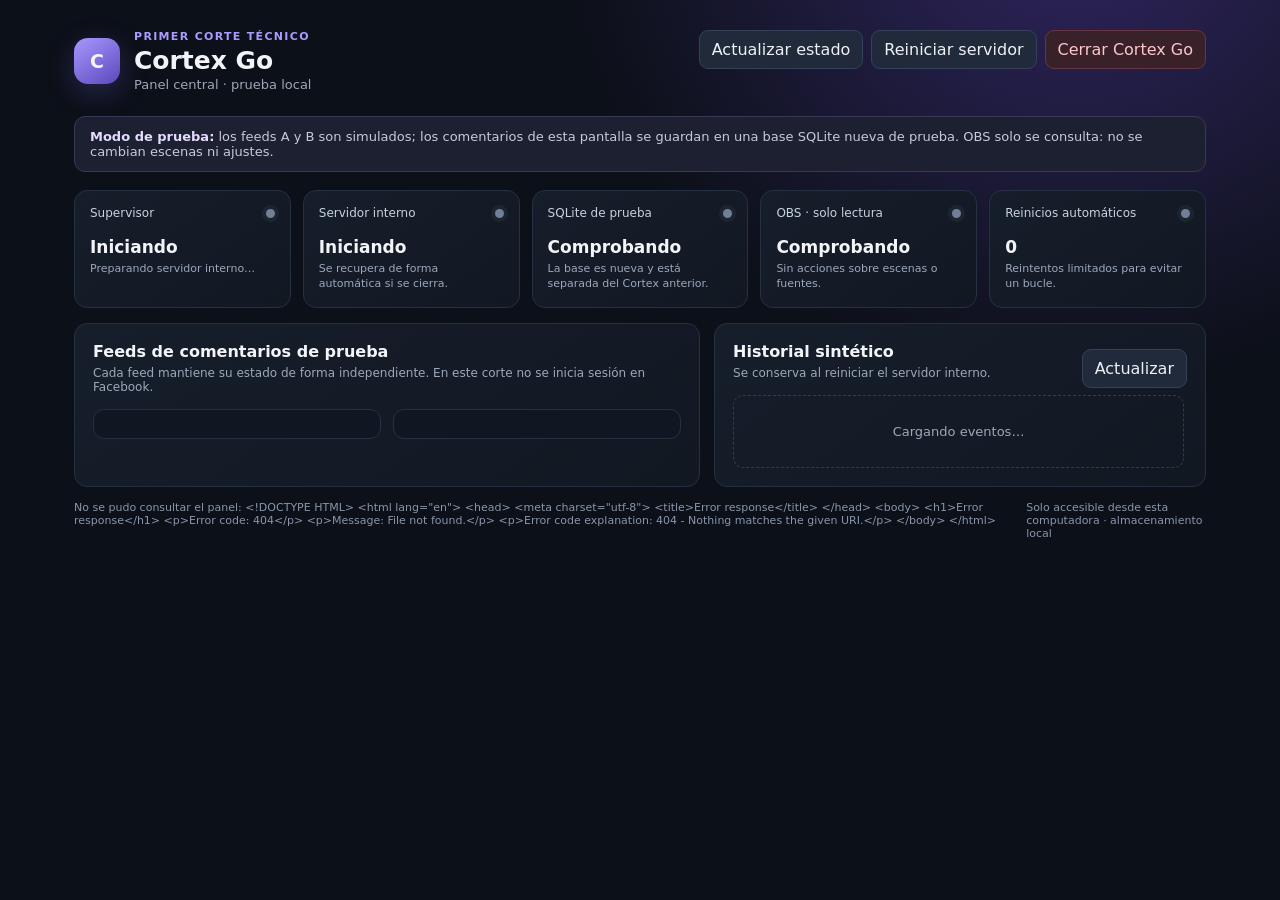
==== cmd/cortex-go/web/index.html @ 0f47428f "Initial public Cortex Go slice" ====
<!doctype html>
<html lang="es">
<head>
  <meta charset="utf-8">
  <meta name="viewport" content="width=device-width, initial-scale=1">
  <meta name="color-scheme" content="dark">
  <title>Cortex Go · Control central</title>
  <style>
    :root{font-family:Inter,"Segoe UI",system-ui,sans-serif;color:#f2f4f8;background:#0c1018;font-synthesis:none;font-weight:400;--muted:#9ca8ba;--line:#263043;--panel:#141b27;--accent:#8f7cff;--green:#57d4a0;--yellow:#ffc766;--red:#ff7584}
    *{box-sizing:border-box}body{margin:0;min-height:100vh;background:radial-gradient(ellipse at 84% -10%,#302560 0,transparent 34%),#0c1018}
    button,input{font:inherit}button{cursor:pointer;color:#eef0f6;background:#202a3b;border:1px solid #344159;border-radius:9px;padding:9px 12px;transition:.15s}button:hover{background:#2b3850;border-color:#68779a}button:disabled{opacity:.45;cursor:wait}
    .shell{max-width:1180px;margin:auto;padding:30px 24px 50px}.top{display:flex;justify-content:space-between;gap:20px;align-items:flex-start;margin-bottom:24px}.brand{display:flex;gap:14px;align-items:center}.logo{width:46px;height:46px;border-radius:14px;display:grid;place-items:center;background:linear-gradient(145deg,#a997ff,#5b49bd);font-weight:800;font-size:19px;box-shadow:0 8px 28px #7b66ed44}.eyebrow{color:#a99bff;text-transform:uppercase;letter-spacing:.12em;font-size:11px;font-weight:700}.top h1{font-size:25px;margin:3px 0 2px}.subtitle{color:var(--muted);font-size:13px}.top-actions{display:flex;gap:8px;flex-wrap:wrap}.danger{color:#ffc5cc;background:#39212a;border-color:#673642}
    .notice{padding:12px 15px;background:#1c2030;border:1px solid #383857;border-radius:11px;color:#c8c9de;font-size:13px;margin-bottom:18px}.notice strong{color:#e5dbff}.grid{display:grid;grid-template-columns:repeat(5,minmax(0,1fr));gap:12px}.card,.panel{background:linear-gradient(145deg,#161e2b,#121822);border:1px solid var(--line);border-radius:13px}.card{padding:15px;min-height:114px}.card-head{display:flex;align-items:center;justify-content:space-between;gap:10px;color:#c9d1df;font-size:12px}.dot{width:9px;height:9px;border-radius:50%;background:#718097;box-shadow:0 0 0 4px #7180971a}.dot.ok{background:var(--green);box-shadow:0 0 0 4px #57d4a01b}.dot.warn{background:var(--yellow);box-shadow:0 0 0 4px #ffc7661c}.dot.bad{background:var(--red);box-shadow:0 0 0 4px #ff75841b}.card-value{font-size:17px;font-weight:650;margin-top:17px}.card-detail{font-size:11px;color:var(--muted);margin-top:4px;line-height:1.4}
    .columns{display:grid;grid-template-columns:1.12fr .88fr;gap:14px;margin-top:15px}.panel{padding:18px}.panel-title{margin:0;font-size:16px}.panel-sub{color:var(--muted);font-size:12px;margin:5px 0 15px}.feed-grid{display:grid;grid-template-columns:1fr 1fr;gap:12px}.feed{padding:14px;border:1px solid var(--line);border-radius:11px;background:#101722}.feed-top{display:flex;align-items:center;justify-content:space-between}.feed-name{font-weight:650;font-size:14px}.state{font-size:11px;color:var(--muted);display:flex;gap:8px;align-items:center}.feed-count{font-size:11px;color:var(--muted);margin:9px 0 12px}.form{display:grid;gap:7px}.form input{background:#0b1119;color:#f2f4f8;border:1px solid #2b3548;border-radius:8px;padding:9px 10px;outline:none}.form input:focus{border-color:#8f7cff}.form button{background:#5143aa;border-color:#7667db}.feed-actions{display:flex;gap:7px;margin-top:9px}.feed-actions button{flex:1;font-size:11px;padding:8px 6px}
    .history-head{display:flex;justify-content:space-between;align-items:center;gap:8px}.history{display:grid;gap:8px;max-height:435px;overflow:auto;padding-right:3px}.event{background:#101722;border:1px solid var(--line);border-radius:9px;padding:11px 12px;display:grid;grid-template-columns:1fr auto;gap:5px 10px}.event.highlighted{border-color:#d8bd62;background:#211f19}.event-meta{font-size:11px;color:var(--muted)}.event-message{font-size:13px;line-height:1.4;overflow-wrap:anywhere}.event button{font-size:11px;padding:6px 9px;align-self:center}.empty{color:var(--muted);font-size:13px;padding:28px 10px;text-align:center;border:1px dashed #303c51;border-radius:10px}.footer{margin-top:14px;color:#8996aa;font-size:11px;display:flex;justify-content:space-between;gap:12px}.toast{position:fixed;bottom:22px;right:22px;background:#232d40;border:1px solid #465675;border-radius:10px;padding:11px 14px;font-size:13px;box-shadow:0 8px 32px #0008;display:none;max-width:360px}.toast.show{display:block}
    @media(max-width:900px){.grid{grid-template-columns:repeat(3,1fr)}.columns{grid-template-columns:1fr}}@media(max-width:600px){.shell{padding:20px 14px 36px}.top{display:block}.top-actions{margin-top:14px}.grid{grid-template-columns:1fr 1fr}.feed-grid{grid-template-columns:1fr}.footer{display:block}.footer span{display:block;margin-top:5px}}
  </style>
</head>
<body>
<main class="shell">
  <header class="top">
    <div class="brand"><div class="logo">C</div><div><div class="eyebrow">Primer corte técnico</div><h1>Cortex Go</h1><div class="subtitle">Panel central · prueba local</div></div></div>
    <div class="top-actions"><button id="refresh">Actualizar estado</button><button id="restart">Reiniciar servidor</button><button id="shutdown" class="danger">Cerrar Cortex Go</button></div>
  </header>
  <div class="notice"><strong>Modo de prueba:</strong> los feeds A y B son simulados; los comentarios de esta pantalla se guardan en una base SQLite nueva de prueba. OBS solo se consulta: no se cambian escenas ni ajustes.</div>
  <section class="grid" aria-label="Estado de componentes">
    <article class="card"><div class="card-head"><span>Supervisor</span><i id="dot-supervisor" class="dot"></i></div><div id="supervisor" class="card-value">Iniciando</div><div id="supervisor-detail" class="card-detail">Preparando servidor interno…</div></article>
    <article class="card"><div class="card-head"><span>Servidor interno</span><i id="dot-backend" class="dot"></i></div><div id="backend" class="card-value">Iniciando</div><div id="backend-detail" class="card-detail">Se recupera de forma automática si se cierra.</div></article>
    <article class="card"><div class="card-head"><span>SQLite de prueba</span><i id="dot-storage" class="dot"></i></div><div id="storage" class="card-value">Comprobando</div><div id="storage-detail" class="card-detail">La base es nueva y está separada del Cortex anterior.</div></article>
    <article class="card"><div class="card-head"><span>OBS · solo lectura</span><i id="dot-obs" class="dot"></i></div><div id="obs" class="card-value">Comprobando</div><div id="obs-detail" class="card-detail">Sin acciones sobre escenas o fuentes.</div></article>
    <article class="card"><div class="card-head"><span>Reinicios automáticos</span><i id="dot-restarts" class="dot"></i></div><div id="restarts" class="card-value">0</div><div id="restart-detail" class="card-detail">Reintentos limitados para evitar un bucle.</div></article>
  </section>
  <section class="columns">
    <article class="panel">
      <h2 class="panel-title">Feeds de comentarios de prueba</h2><p class="panel-sub">Cada feed mantiene su estado de forma independiente. En este corte no se inicia sesión en Facebook.</p>
      <div class="feed-grid"><div id="feed-a" class="feed"></div><div id="feed-b" class="feed"></div></div>
    </article>
    <article class="panel">
      <div class="history-head"><div><h2 class="panel-title">Historial sintético</h2><p class="panel-sub">Se conserva al reiniciar el servidor interno.</p></div><button id="refresh-events">Actualizar</button></div>
      <div id="history" class="history"><div class="empty">Cargando eventos…</div></div>
    </article>
  </section>
  <footer class="footer"><span id="last-update">Estado aún no consultado</span><span>Solo accesible desde esta computadora · almacenamiento local</span></footer>
</main>
<div id="toast" class="toast" role="status" aria-live="polite"></div>
<script>
const $ = id => document.getElementById(id);
let currentStatus = null;
const highlighted = new Set();
function toast(message){const box=$('toast');box.textContent=message;box.classList.add('show');setTimeout(()=>box.classList.remove('show'),3000)}
async function request(path, method='GET', body){const response=await fetch(path,{method,headers:body?{'Content-Type':'application/json'}:{},body:body?JSON.stringify(body):undefined});if(!response.ok){let message='La acción no se pudo completar';try{message=await response.text()}catch{}throw new Error(message)}return response.status===204?null:response.json()}
function setCard(name,value,detail,state){$(name).textContent=value;$(name+'-detail').textContent=detail||'';const dot=$('dot-'+name);dot.className='dot '+(state==='ok'?'ok':state==='warn'?'warn':state==='bad'?'bad':'')}
function paintFeed(feed){const container=$('feed-'+feed.id);container.replaceChildren();const top=document.createElement('div');top.className='feed-top';const name=document.createElement('div');name.className='feed-name';name.textContent=feed.name;const state=document.createElement('div');state.className='state';const dot=document.createElement('i');dot.className='dot '+(feed.connected?'ok':'bad');const label=document.createElement('span');label.textContent=feed.connected?'Conectado · simulado':'Desconectado';state.append(dot,label);top.append(name,state);container.append(top);const count=document.createElement('div');count.className='feed-count';count.textContent=`${feed.eventCount||0} comentarios de prueba guardados`;container.append(count);
 const form=document.createElement('form');form.className='form';const author=document.createElement('input');author.placeholder='Nombre de prueba';author.value=feed.id==='a'?'Cuenta A':'Cuenta B';author.maxLength=80;author.required=true;const message=document.createElement('input');message.placeholder='Escribí un comentario sintético';message.maxLength=250;message.required=true;const send=document.createElement('button');send.type='submit';send.textContent='Guardar comentario de prueba';send.disabled=!feed.connected;form.append(author,message,send);form.addEventListener('submit',async e=>{e.preventDefault();try{await request('/api/simulate/comment','POST',{feedId:feed.id,author:author.value,message:message.value});message.value='';toast('Comentario sintético guardado en SQLite');await refreshAll()}catch(error){toast(error.message)}});container.append(form);
 const actions=document.createElement('div');actions.className='feed-actions';const toggle=document.createElement('button');toggle.textContent=feed.connected?'Simular desconexión':'Reconectar feed';toggle.addEventListener('click',async()=>{try{await request(`/api/feeds/${feed.id}/${feed.connected?'disconnect':'reconnect'}`,'POST');toast(feed.connected?'Feed de prueba desconectado':'Feed de prueba reconectado');await refreshAll()}catch(error){toast(error.message)}});actions.append(toggle);container.append(actions)}
async function refreshStatus(){const status=await request('/api/status');currentStatus=status;const sup=status.supervisor||{};setCard('supervisor',sup.state==='running'?'Activo':(sup.state||'Iniciando'),sup.lastExitReason||'Supervisa el proceso del servidor interno.',sup.state==='running'?'ok':sup.state==='needs_attention'?'bad':'warn');const backend=(status.backend||{}).state||'unavailable';setCard('backend',backend==='running'?'En ejecución':backend==='restarting'?'Reiniciando':backend==='needs_attention'?'Requiere atención':'No disponible',backend==='running'?'El panel sigue disponible aunque se reinicie.':'El supervisor está intentando recuperarlo.',backend==='running'?'ok':backend==='needs_attention'?'bad':'warn');const storage=status.storage||{};setCard('storage',storage.state==='connected'?'Conectada':'No disponible',`${storage.eventCount||0} eventos sintéticos${storage.lastSaved?' · último guardado '+new Date(storage.lastSaved).toLocaleTimeString():''}`,storage.state==='connected'?'ok':'bad');const obs=status.obs||{};setCard('obs',obs.label||'Comprobando',obs.detail||'Conexión de lectura al WebSocket de OBS.',obs.state==='connected'?'ok':obs.state==='checking'?'warn':obs.state==='authentication_required'||obs.state==='authentication_failed'?'warn':'');const retries=sup.restartCount||0;$('restarts').textContent=String(retries);$('restart-detail').textContent=sup.automaticRetries?`${sup.automaticRetries} intento(s) consecutivo(s)`:'Reintentos limitados; botón manual disponible.';$('dot-restarts').className='dot '+(retries?'warn':'ok');(status.feeds||[]).forEach(paintFeed);$('last-update').textContent='Última actualización: '+new Date().toLocaleTimeString()}
async function refreshEvents(){const result=await request('/api/events');const history=$('history');history.replaceChildren();if(!result.events||!result.events.length){const empty=document.createElement('div');empty.className='empty';empty.textContent='Todavía no hay comentarios sintéticos guardados.';history.append(empty);return}for(const event of result.events.slice().reverse()){const row=document.createElement('div');row.className='event'+(highlighted.has(event.id)?' highlighted':'');const meta=document.createElement('div');meta.className='event-meta';meta.textContent=`Feed ${event.feedId.toUpperCase()} · ${event.author} · ${new Date(event.createdAt).toLocaleTimeString()}`;const button=document.createElement('button');button.textContent=highlighted.has(event.id)?'Destacado':'Destacar';button.addEventListener('click',()=>{highlighted.has(event.id)?highlighted.delete(event.id):highlighted.add(event.id);row.classList.toggle('highlighted',highlighted.has(event.id));button.textContent=highlighted.has(event.id)?'Destacado':'Destacar'});const text=document.createElement('div');text.className='event-message';text.textContent=event.message;row.append(meta,button,text);history.append(row)}}
async function refreshAll(){try{await refreshStatus();await refreshEvents()}catch(error){$('last-update').textContent='No se pudo consultar el panel: '+error.message}}
$('refresh').addEventListener('click',refreshAll);$('refresh-events').addEventListener('click',()=>refreshEvents().catch(error=>toast(error.message)));$('restart').addEventListener('click',async()=>{try{await request('/api/worker/restart','POST');toast('Reinicio del servidor solicitado')}catch(error){toast(error.message)}});$('shutdown').addEventListener('click',async()=>{if(!confirm('¿Cerrar Cortex Go y guardar la base de prueba?'))return;try{await request('/api/shutdown','POST');document.body.innerHTML='<main class="shell"><h1>Cortex Go se está cerrando</h1><p class="subtitle">La base SQLite cerró de forma ordenada. Podés cerrar esta pestaña.</p></main>'}catch(error){toast(error.message)}});
refreshAll();setInterval(()=>refreshStatus().catch(()=>{}),2000);setInterval(()=>refreshEvents().catch(()=>{}),4000);
</script>
</body>
</html>
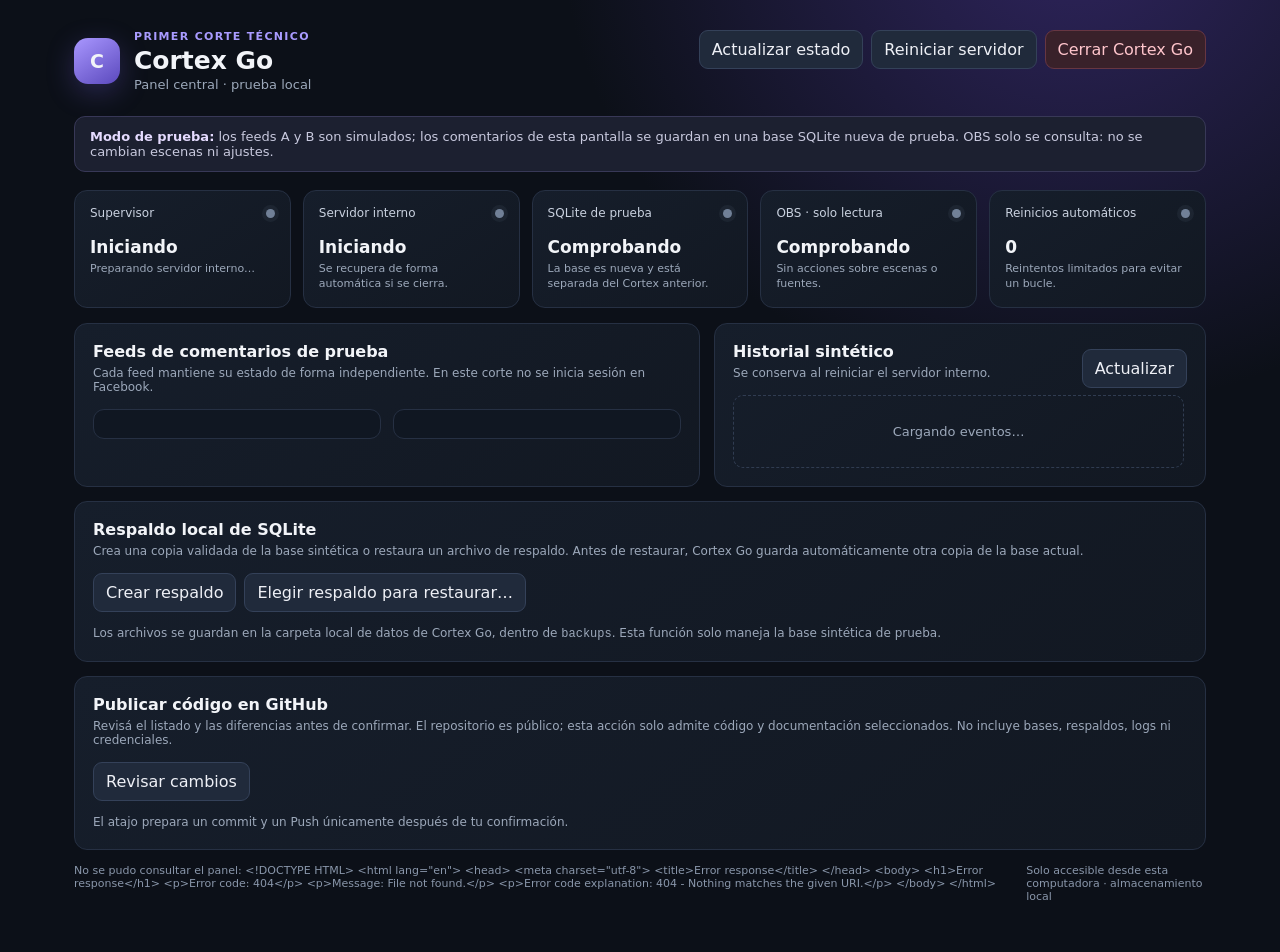
==== commit bce584dd: "nuevos-cambios" ====
--- a/cmd/cortex-go/web/index.html
+++ b/cmd/cortex-go/web/index.html
@@ -13,6 +13,8 @@
     .notice{padding:12px 15px;background:#1c2030;border:1px solid #383857;border-radius:11px;color:#c8c9de;font-size:13px;margin-bottom:18px}.notice strong{color:#e5dbff}.grid{display:grid;grid-template-columns:repeat(5,minmax(0,1fr));gap:12px}.card,.panel{background:linear-gradient(145deg,#161e2b,#121822);border:1px solid var(--line);border-radius:13px}.card{padding:15px;min-height:114px}.card-head{display:flex;align-items:center;justify-content:space-between;gap:10px;color:#c9d1df;font-size:12px}.dot{width:9px;height:9px;border-radius:50%;background:#718097;box-shadow:0 0 0 4px #7180971a}.dot.ok{background:var(--green);box-shadow:0 0 0 4px #57d4a01b}.dot.warn{background:var(--yellow);box-shadow:0 0 0 4px #ffc7661c}.dot.bad{background:var(--red);box-shadow:0 0 0 4px #ff75841b}.card-value{font-size:17px;font-weight:650;margin-top:17px}.card-detail{font-size:11px;color:var(--muted);margin-top:4px;line-height:1.4}
     .columns{display:grid;grid-template-columns:1.12fr .88fr;gap:14px;margin-top:15px}.panel{padding:18px}.panel-title{margin:0;font-size:16px}.panel-sub{color:var(--muted);font-size:12px;margin:5px 0 15px}.feed-grid{display:grid;grid-template-columns:1fr 1fr;gap:12px}.feed{padding:14px;border:1px solid var(--line);border-radius:11px;background:#101722}.feed-top{display:flex;align-items:center;justify-content:space-between}.feed-name{font-weight:650;font-size:14px}.state{font-size:11px;color:var(--muted);display:flex;gap:8px;align-items:center}.feed-count{font-size:11px;color:var(--muted);margin:9px 0 12px}.form{display:grid;gap:7px}.form input{background:#0b1119;color:#f2f4f8;border:1px solid #2b3548;border-radius:8px;padding:9px 10px;outline:none}.form input:focus{border-color:#8f7cff}.form button{background:#5143aa;border-color:#7667db}.feed-actions{display:flex;gap:7px;margin-top:9px}.feed-actions button{flex:1;font-size:11px;padding:8px 6px}
     .history-head{display:flex;justify-content:space-between;align-items:center;gap:8px}.history{display:grid;gap:8px;max-height:435px;overflow:auto;padding-right:3px}.event{background:#101722;border:1px solid var(--line);border-radius:9px;padding:11px 12px;display:grid;grid-template-columns:1fr auto;gap:5px 10px}.event.highlighted{border-color:#d8bd62;background:#211f19}.event-meta{font-size:11px;color:var(--muted)}.event-message{font-size:13px;line-height:1.4;overflow-wrap:anywhere}.event button{font-size:11px;padding:6px 9px;align-self:center}.empty{color:var(--muted);font-size:13px;padding:28px 10px;text-align:center;border:1px dashed #303c51;border-radius:10px}.footer{margin-top:14px;color:#8996aa;font-size:11px;display:flex;justify-content:space-between;gap:12px}.toast{position:fixed;bottom:22px;right:22px;background:#232d40;border:1px solid #465675;border-radius:10px;padding:11px 14px;font-size:13px;box-shadow:0 8px 32px #0008;display:none;max-width:360px}.toast.show{display:block}
+    .backup-panel{margin-top:14px}.backup-actions{display:flex;gap:8px;flex-wrap:wrap}.backup-status{font-size:12px;color:var(--muted);line-height:1.5;margin:12px 0 0;overflow-wrap:anywhere}
+    .git-review{margin-top:13px;border-top:1px solid var(--line);padding-top:13px}.git-files{display:grid;gap:8px;margin:12px 0}.git-file{border:1px solid var(--line);border-radius:9px;background:#101722;padding:10px 12px}.git-file summary{cursor:pointer;font-size:12px;color:#d7def0;overflow-wrap:anywhere}.git-file pre{max-height:300px;overflow:auto;white-space:pre-wrap;overflow-wrap:anywhere;background:#090e15;border-radius:7px;padding:10px;font:11px/1.45 Consolas,monospace;color:#c9d1df}.git-message{display:grid;gap:6px;max-width:600px;margin:12px 0;color:#c9d1df;font-size:12px}.git-message input{background:#0b1119;color:#f2f4f8;border:1px solid #2b3548;border-radius:8px;padding:9px 10px}.git-consent{display:flex;align-items:flex-start;gap:8px;color:#ffc766;font-size:12px;margin:12px 0}.git-consent input{margin-top:2px}
     @media(max-width:900px){.grid{grid-template-columns:repeat(3,1fr)}.columns{grid-template-columns:1fr}}@media(max-width:600px){.shell{padding:20px 14px 36px}.top{display:block}.top-actions{margin-top:14px}.grid{grid-template-columns:1fr 1fr}.feed-grid{grid-template-columns:1fr}.footer{display:block}.footer span{display:block;margin-top:5px}}
   </style>
 </head>
@@ -40,15 +42,36 @@
       <div id="history" class="history"><div class="empty">Cargando eventos…</div></div>
     </article>
   </section>
+  <section class="panel backup-panel" aria-label="Respaldo de la base de prueba">
+    <h2 class="panel-title">Respaldo local de SQLite</h2>
+    <p class="panel-sub">Crea una copia validada de la base sintética o restaura un archivo de respaldo. Antes de restaurar, Cortex Go guarda automáticamente otra copia de la base actual.</p>
+    <div class="backup-actions"><button id="create-backup">Crear respaldo</button><button id="choose-restore">Elegir respaldo para restaurar…</button><input id="restore-file" type="file" accept=".sqlite,.db,application/vnd.sqlite3" hidden></div>
+    <p id="backup-status" class="backup-status" role="status">Los archivos se guardan en la carpeta local de datos de Cortex Go, dentro de <code>backups</code>. Esta función solo maneja la base sintética de prueba.</p>
+  </section>
+  <section class="panel backup-panel" aria-label="Sincronización de código con GitHub">
+    <h2 class="panel-title">Publicar código en GitHub</h2>
+    <p class="panel-sub">Revisá el listado y las diferencias antes de confirmar. El repositorio es público; esta acción solo admite código y documentación seleccionados. No incluye bases, respaldos, logs ni credenciales.</p>
+    <div class="backup-actions"><button id="review-git">Revisar cambios</button></div>
+    <p id="git-status" class="backup-status" role="status">El atajo prepara un commit y un Push únicamente después de tu confirmación.</p>
+    <div id="git-review" class="git-review" hidden>
+      <div id="git-summary" class="backup-status"></div>
+      <div id="git-files" class="git-files"></div>
+      <label class="git-message" for="git-message">Mensaje del commit<input id="git-message" maxlength="120" placeholder="Ejemplo: agregar respaldo local"></label>
+      <label class="git-consent"><input id="git-confirm" type="checkbox"> Confirmo que revisé estos archivos y acepto publicarlos en GitHub.</label>
+      <button id="publish-git" disabled>Crear commit y subir cambios</button>
+    </div>
+  </section>
   <footer class="footer"><span id="last-update">Estado aún no consultado</span><span>Solo accesible desde esta computadora · almacenamiento local</span></footer>
 </main>
 <div id="toast" class="toast" role="status" aria-live="polite"></div>
 <script>
 const $ = id => document.getElementById(id);
 let currentStatus = null;
+let currentGitPreview = null;
 const highlighted = new Set();
 function toast(message){const box=$('toast');box.textContent=message;box.classList.add('show');setTimeout(()=>box.classList.remove('show'),3000)}
 async function request(path, method='GET', body){const response=await fetch(path,{method,headers:body?{'Content-Type':'application/json'}:{},body:body?JSON.stringify(body):undefined});if(!response.ok){let message='La acción no se pudo completar';try{message=await response.text()}catch{}throw new Error(message)}return response.status===204?null:response.json()}
+async function uploadBackup(file){const form=new FormData();form.append('backup',file,file.name);const response=await fetch('/api/restore',{method:'POST',body:form});if(!response.ok){let message='No se pudo restaurar el respaldo';try{message=await response.text()}catch{}throw new Error(message)}return response.json()}
 function setCard(name,value,detail,state){$(name).textContent=value;$(name+'-detail').textContent=detail||'';const dot=$('dot-'+name);dot.className='dot '+(state==='ok'?'ok':state==='warn'?'warn':state==='bad'?'bad':'')}
 function paintFeed(feed){const container=$('feed-'+feed.id);container.replaceChildren();const top=document.createElement('div');top.className='feed-top';const name=document.createElement('div');name.className='feed-name';name.textContent=feed.name;const state=document.createElement('div');state.className='state';const dot=document.createElement('i');dot.className='dot '+(feed.connected?'ok':'bad');const label=document.createElement('span');label.textContent=feed.connected?'Conectado · simulado':'Desconectado';state.append(dot,label);top.append(name,state);container.append(top);const count=document.createElement('div');count.className='feed-count';count.textContent=`${feed.eventCount||0} comentarios de prueba guardados`;container.append(count);
  const form=document.createElement('form');form.className='form';const author=document.createElement('input');author.placeholder='Nombre de prueba';author.value=feed.id==='a'?'Cuenta A':'Cuenta B';author.maxLength=80;author.required=true;const message=document.createElement('input');message.placeholder='Escribí un comentario sintético';message.maxLength=250;message.required=true;const send=document.createElement('button');send.type='submit';send.textContent='Guardar comentario de prueba';send.disabled=!feed.connected;form.append(author,message,send);form.addEventListener('submit',async e=>{e.preventDefault();try{await request('/api/simulate/comment','POST',{feedId:feed.id,author:author.value,message:message.value});message.value='';toast('Comentario sintético guardado en SQLite');await refreshAll()}catch(error){toast(error.message)}});container.append(form);
@@ -57,6 +80,15 @@
 async function refreshEvents(){const result=await request('/api/events');const history=$('history');history.replaceChildren();if(!result.events||!result.events.length){const empty=document.createElement('div');empty.className='empty';empty.textContent='Todavía no hay comentarios sintéticos guardados.';history.append(empty);return}for(const event of result.events.slice().reverse()){const row=document.createElement('div');row.className='event'+(highlighted.has(event.id)?' highlighted':'');const meta=document.createElement('div');meta.className='event-meta';meta.textContent=`Feed ${event.feedId.toUpperCase()} · ${event.author} · ${new Date(event.createdAt).toLocaleTimeString()}`;const button=document.createElement('button');button.textContent=highlighted.has(event.id)?'Destacado':'Destacar';button.addEventListener('click',()=>{highlighted.has(event.id)?highlighted.delete(event.id):highlighted.add(event.id);row.classList.toggle('highlighted',highlighted.has(event.id));button.textContent=highlighted.has(event.id)?'Destacado':'Destacar'});const text=document.createElement('div');text.className='event-message';text.textContent=event.message;row.append(meta,button,text);history.append(row)}}
 async function refreshAll(){try{await refreshStatus();await refreshEvents()}catch(error){$('last-update').textContent='No se pudo consultar el panel: '+error.message}}
 $('refresh').addEventListener('click',refreshAll);$('refresh-events').addEventListener('click',()=>refreshEvents().catch(error=>toast(error.message)));$('restart').addEventListener('click',async()=>{try{await request('/api/worker/restart','POST');toast('Reinicio del servidor solicitado')}catch(error){toast(error.message)}});$('shutdown').addEventListener('click',async()=>{if(!confirm('¿Cerrar Cortex Go y guardar la base de prueba?'))return;try{await request('/api/shutdown','POST');document.body.innerHTML='<main class="shell"><h1>Cortex Go se está cerrando</h1><p class="subtitle">La base SQLite cerró de forma ordenada. Podés cerrar esta pestaña.</p></main>'}catch(error){toast(error.message)}});
+$('create-backup').addEventListener('click',async event=>{const button=event.currentTarget;button.disabled=true;try{const result=await request('/api/backup','POST');$('backup-status').textContent=`Respaldo creado y validado: ${result.location}`;toast('Respaldo local creado')}catch(error){$('backup-status').textContent=error.message;toast(error.message)}finally{button.disabled=false}});
+$('choose-restore').addEventListener('click',()=>$('restore-file').click());
+$('restore-file').addEventListener('change',async event=>{const input=event.currentTarget;const file=input.files&&input.files[0];if(!file)return;const currentCount=currentStatus&&currentStatus.storage?currentStatus.storage.eventCount:'desconocida';if(!confirm(`Restaurar “${file.name}” reemplazará los ${currentCount} comentarios sintéticos actuales. Cortex Go guardará primero una copia de la base actual. ¿Continuar?`)){input.value='';return}const button=$('choose-restore');button.disabled=true;try{const result=await uploadBackup(file);$('backup-status').textContent=`Restaurado desde ${result.restoredFile}. Copia previa conservada en backups\\${result.beforeRestoreFile}.`;toast('Respaldo restaurado');await refreshAll()}catch(error){$('backup-status').textContent=error.message;toast(error.message)}finally{button.disabled=false;input.value=''}});
+function updateGitPublishButton(){ $('publish-git').disabled=!currentGitPreview||!currentGitPreview.canPublish||!$('git-confirm').checked||!$('git-message').value.trim() }
+async function reviewGitChanges(){const button=$('review-git');button.disabled=true;$('git-status').textContent='Revisando archivos locales…';$('git-review').hidden=true;try{const preview=await request('/api/git/preview');currentGitPreview=preview;$('git-review').hidden=false;$('git-summary').textContent=`Repositorio público: ${preview.repository} · rama ${preview.branch} · ${preview.message}`;const list=$('git-files');list.replaceChildren();for(const change of preview.changes){const details=document.createElement('details');details.className='git-file';const summary=document.createElement('summary');summary.textContent=`${change.status} · ${change.path}${change.canPublish?'':' · BLOQUEADO'}`;details.append(summary);if(change.review){const note=document.createElement('p');note.className='backup-status';note.textContent=change.review;details.append(note)}if(change.previewDiff){const diff=document.createElement('pre');diff.textContent=change.previewDiff;details.append(diff)}list.append(details)}$('git-status').textContent=preview.canPublish?'Revisá cada archivo y su diferencia antes de confirmar.':preview.message;$('git-confirm').checked=false;$('git-message').value='';updateGitPublishButton()}catch(error){currentGitPreview=null;$('git-review').hidden=true;$('git-status').textContent=error.message;toast(error.message)}finally{button.disabled=false}}
+$('review-git').addEventListener('click',reviewGitChanges);
+$('git-confirm').addEventListener('change',updateGitPublishButton);
+$('git-message').addEventListener('input',updateGitPublishButton);
+$('publish-git').addEventListener('click',async event=>{if(!currentGitPreview||!currentGitPreview.canPublish)return;const files=currentGitPreview.changes.filter(change=>change.canPublish).map(change=>change.path);if(!confirm(`Esto creará un commit y publicará ${files.length} archivo(s) en el repositorio público ${currentGitPreview.repository}. ¿Continuar?`))return;const button=event.currentTarget;button.disabled=true;$('git-status').textContent='Creando commit y enviándolo a GitHub…';try{const result=await request('/api/git/publish','POST',{message:$('git-message').value,snapshot:currentGitPreview.snapshot,files,confirmPublic:$('git-confirm').checked});$('git-status').textContent=`${result.message} Commit ${result.commit}.`;$('git-message').value='';$('git-confirm').checked=false;toast('Cambios publicados en GitHub');await reviewGitChanges()}catch(error){$('git-status').textContent=error.message;toast(error.message)}finally{updateGitPublishButton()}});
 refreshAll();setInterval(()=>refreshStatus().catch(()=>{}),2000);setInterval(()=>refreshEvents().catch(()=>{}),4000);
 </script>
 </body>
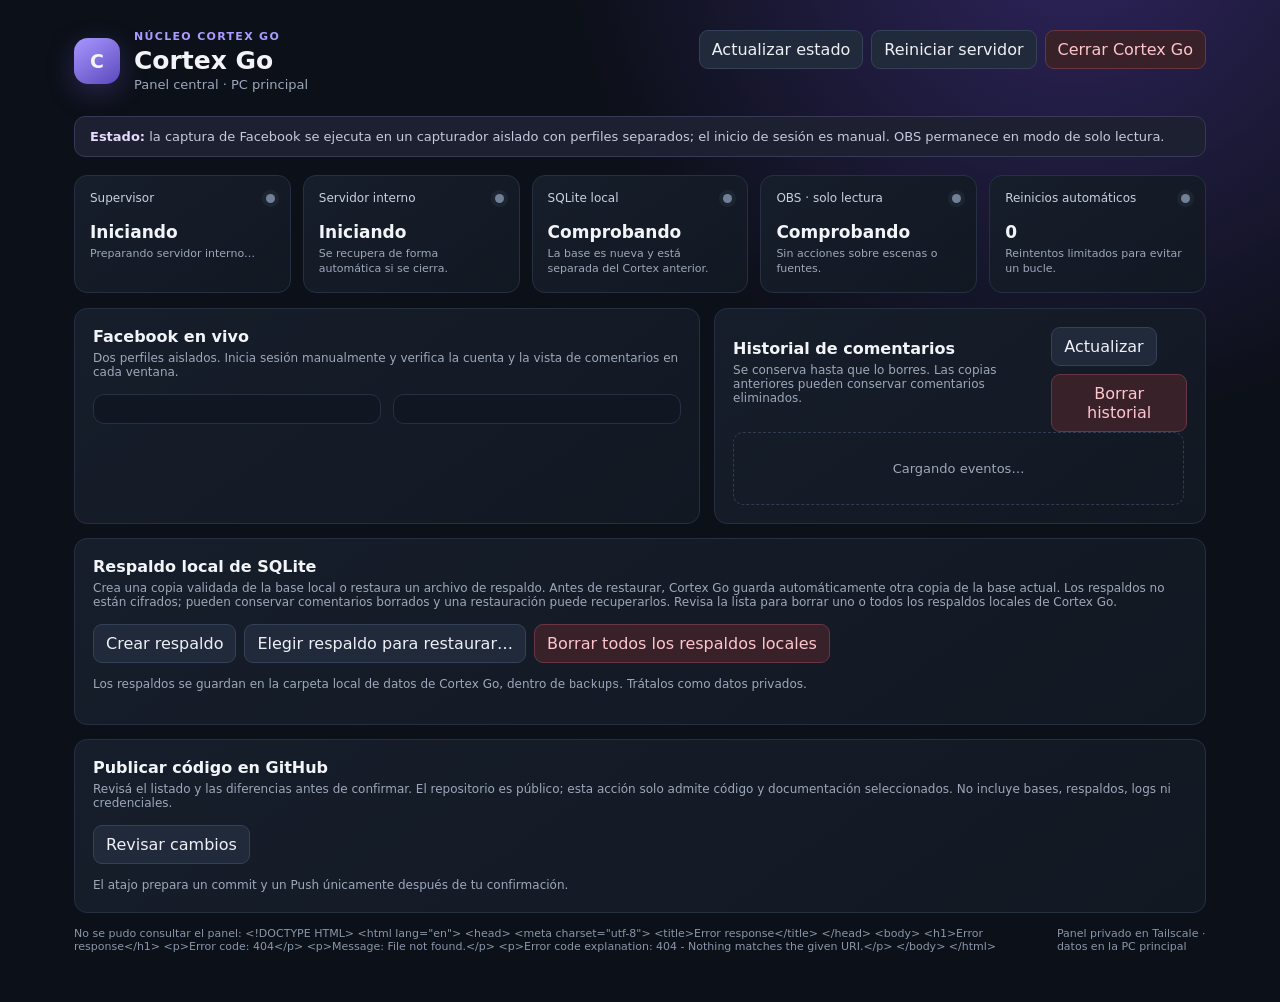
==== commit d7e42724: "Completa la base operativa de Cortex Go" ====
--- a/cmd/cortex-go/web/index.html
+++ b/cmd/cortex-go/web/index.html
@@ -4,6 +4,13 @@
   <meta charset="utf-8">
   <meta name="viewport" content="width=device-width, initial-scale=1">
   <meta name="color-scheme" content="dark">
+  <meta name="theme-color" content="#0c1018">
+  <meta name="mobile-web-app-capable" content="yes">
+  <meta name="apple-mobile-web-app-capable" content="yes">
+  <meta name="apple-mobile-web-app-title" content="Cortex Go">
+  <link rel="manifest" href="/manifest.webmanifest">
+  <link rel="icon" type="image/png" sizes="192x192" href="/icons/icon-192.png">
+  <link rel="apple-touch-icon" href="/icons/icon-192.png">
   <title>Cortex Go · Control central</title>
   <style>
     :root{font-family:Inter,"Segoe UI",system-ui,sans-serif;color:#f2f4f8;background:#0c1018;font-synthesis:none;font-weight:400;--muted:#9ca8ba;--line:#263043;--panel:#141b27;--accent:#8f7cff;--green:#57d4a0;--yellow:#ffc766;--red:#ff7584}
@@ -12,41 +19,42 @@
     .shell{max-width:1180px;margin:auto;padding:30px 24px 50px}.top{display:flex;justify-content:space-between;gap:20px;align-items:flex-start;margin-bottom:24px}.brand{display:flex;gap:14px;align-items:center}.logo{width:46px;height:46px;border-radius:14px;display:grid;place-items:center;background:linear-gradient(145deg,#a997ff,#5b49bd);font-weight:800;font-size:19px;box-shadow:0 8px 28px #7b66ed44}.eyebrow{color:#a99bff;text-transform:uppercase;letter-spacing:.12em;font-size:11px;font-weight:700}.top h1{font-size:25px;margin:3px 0 2px}.subtitle{color:var(--muted);font-size:13px}.top-actions{display:flex;gap:8px;flex-wrap:wrap}.danger{color:#ffc5cc;background:#39212a;border-color:#673642}
     .notice{padding:12px 15px;background:#1c2030;border:1px solid #383857;border-radius:11px;color:#c8c9de;font-size:13px;margin-bottom:18px}.notice strong{color:#e5dbff}.grid{display:grid;grid-template-columns:repeat(5,minmax(0,1fr));gap:12px}.card,.panel{background:linear-gradient(145deg,#161e2b,#121822);border:1px solid var(--line);border-radius:13px}.card{padding:15px;min-height:114px}.card-head{display:flex;align-items:center;justify-content:space-between;gap:10px;color:#c9d1df;font-size:12px}.dot{width:9px;height:9px;border-radius:50%;background:#718097;box-shadow:0 0 0 4px #7180971a}.dot.ok{background:var(--green);box-shadow:0 0 0 4px #57d4a01b}.dot.warn{background:var(--yellow);box-shadow:0 0 0 4px #ffc7661c}.dot.bad{background:var(--red);box-shadow:0 0 0 4px #ff75841b}.card-value{font-size:17px;font-weight:650;margin-top:17px}.card-detail{font-size:11px;color:var(--muted);margin-top:4px;line-height:1.4}
     .columns{display:grid;grid-template-columns:1.12fr .88fr;gap:14px;margin-top:15px}.panel{padding:18px}.panel-title{margin:0;font-size:16px}.panel-sub{color:var(--muted);font-size:12px;margin:5px 0 15px}.feed-grid{display:grid;grid-template-columns:1fr 1fr;gap:12px}.feed{padding:14px;border:1px solid var(--line);border-radius:11px;background:#101722}.feed-top{display:flex;align-items:center;justify-content:space-between}.feed-name{font-weight:650;font-size:14px}.state{font-size:11px;color:var(--muted);display:flex;gap:8px;align-items:center}.feed-count{font-size:11px;color:var(--muted);margin:9px 0 12px}.form{display:grid;gap:7px}.form input{background:#0b1119;color:#f2f4f8;border:1px solid #2b3548;border-radius:8px;padding:9px 10px;outline:none}.form input:focus{border-color:#8f7cff}.form button{background:#5143aa;border-color:#7667db}.feed-actions{display:flex;gap:7px;margin-top:9px}.feed-actions button{flex:1;font-size:11px;padding:8px 6px}
-    .history-head{display:flex;justify-content:space-between;align-items:center;gap:8px}.history{display:grid;gap:8px;max-height:435px;overflow:auto;padding-right:3px}.event{background:#101722;border:1px solid var(--line);border-radius:9px;padding:11px 12px;display:grid;grid-template-columns:1fr auto;gap:5px 10px}.event.highlighted{border-color:#d8bd62;background:#211f19}.event-meta{font-size:11px;color:var(--muted)}.event-message{font-size:13px;line-height:1.4;overflow-wrap:anywhere}.event button{font-size:11px;padding:6px 9px;align-self:center}.empty{color:var(--muted);font-size:13px;padding:28px 10px;text-align:center;border:1px dashed #303c51;border-radius:10px}.footer{margin-top:14px;color:#8996aa;font-size:11px;display:flex;justify-content:space-between;gap:12px}.toast{position:fixed;bottom:22px;right:22px;background:#232d40;border:1px solid #465675;border-radius:10px;padding:11px 14px;font-size:13px;box-shadow:0 8px 32px #0008;display:none;max-width:360px}.toast.show{display:block}
-    .backup-panel{margin-top:14px}.backup-actions{display:flex;gap:8px;flex-wrap:wrap}.backup-status{font-size:12px;color:var(--muted);line-height:1.5;margin:12px 0 0;overflow-wrap:anywhere}
+    .history-head{display:flex;justify-content:space-between;align-items:center;gap:8px}.history{display:grid;gap:8px;max-height:435px;overflow:auto;padding-right:3px}.event{background:#101722;border:1px solid var(--line);border-radius:9px;padding:11px 12px;display:grid;grid-template-columns:1fr auto;gap:5px 10px}.event.highlighted{border-color:#d8bd62;background:#211f19}.event-meta{font-size:11px;color:var(--muted)}.event-message{font-size:13px;line-height:1.4;overflow-wrap:anywhere}.event-actions{display:flex;gap:6px;flex-wrap:wrap}.event button{font-size:11px;padding:6px 9px;align-self:center}.empty{color:var(--muted);font-size:13px;padding:28px 10px;text-align:center;border:1px dashed #303c51;border-radius:10px}.footer{margin-top:14px;color:#8996aa;font-size:11px;display:flex;justify-content:space-between;gap:12px}.toast{position:fixed;bottom:22px;right:22px;background:#232d40;border:1px solid #465675;border-radius:10px;padding:11px 14px;font-size:13px;box-shadow:0 8px 32px #0008;display:none;max-width:360px}.toast.show{display:block}
+    .backup-panel{margin-top:14px}.backup-actions{display:flex;gap:8px;flex-wrap:wrap}.backup-status{font-size:12px;color:var(--muted);line-height:1.5;margin:12px 0 0;overflow-wrap:anywhere}.backup-list{display:grid;gap:7px;max-height:220px;overflow:auto;margin-top:12px}.backup-entry{display:flex;justify-content:space-between;align-items:center;gap:10px;border:1px solid var(--line);border-radius:9px;background:#101722;padding:9px 10px}.backup-entry-info{min-width:0;overflow-wrap:anywhere;font-size:11px;color:var(--muted);line-height:1.45}.backup-entry-info strong{display:block;color:#d7def0;font-size:12px;font-weight:600}.backup-entry button{flex:none;font-size:11px;padding:6px 9px}
     .git-review{margin-top:13px;border-top:1px solid var(--line);padding-top:13px}.git-files{display:grid;gap:8px;margin:12px 0}.git-file{border:1px solid var(--line);border-radius:9px;background:#101722;padding:10px 12px}.git-file summary{cursor:pointer;font-size:12px;color:#d7def0;overflow-wrap:anywhere}.git-file pre{max-height:300px;overflow:auto;white-space:pre-wrap;overflow-wrap:anywhere;background:#090e15;border-radius:7px;padding:10px;font:11px/1.45 Consolas,monospace;color:#c9d1df}.git-message{display:grid;gap:6px;max-width:600px;margin:12px 0;color:#c9d1df;font-size:12px}.git-message input{background:#0b1119;color:#f2f4f8;border:1px solid #2b3548;border-radius:8px;padding:9px 10px}.git-consent{display:flex;align-items:flex-start;gap:8px;color:#ffc766;font-size:12px;margin:12px 0}.git-consent input{margin-top:2px}
-    @media(max-width:900px){.grid{grid-template-columns:repeat(3,1fr)}.columns{grid-template-columns:1fr}}@media(max-width:600px){.shell{padding:20px 14px 36px}.top{display:block}.top-actions{margin-top:14px}.grid{grid-template-columns:1fr 1fr}.feed-grid{grid-template-columns:1fr}.footer{display:block}.footer span{display:block;margin-top:5px}}
+    [hidden]{display:none!important}@media(max-width:900px){.grid{grid-template-columns:repeat(3,1fr)}.columns{grid-template-columns:1fr}}@media(max-width:600px){.shell{padding:20px 14px 36px}.top{display:block}.top-actions{margin-top:14px}.grid{grid-template-columns:1fr 1fr}.feed-grid{grid-template-columns:1fr}.footer{display:block}.footer span{display:block;margin-top:5px}}
   </style>
 </head>
 <body>
 <main class="shell">
   <header class="top">
-    <div class="brand"><div class="logo">C</div><div><div class="eyebrow">Primer corte técnico</div><h1>Cortex Go</h1><div class="subtitle">Panel central · prueba local</div></div></div>
-    <div class="top-actions"><button id="refresh">Actualizar estado</button><button id="restart">Reiniciar servidor</button><button id="shutdown" class="danger">Cerrar Cortex Go</button></div>
+    <div class="brand"><div class="logo">C</div><div><div class="eyebrow">Núcleo Cortex Go</div><h1>Cortex Go</h1><div class="subtitle">Panel central · PC principal</div></div></div>
+    <div class="top-actions"><button id="install-app" hidden>Instalar app</button><button id="refresh">Actualizar estado</button><button id="restart">Reiniciar servidor</button><button id="shutdown" class="danger">Cerrar Cortex Go</button></div>
   </header>
-  <div class="notice"><strong>Modo de prueba:</strong> los feeds A y B son simulados; los comentarios de esta pantalla se guardan en una base SQLite nueva de prueba. OBS solo se consulta: no se cambian escenas ni ajustes.</div>
+  <div class="notice"><strong>Estado:</strong> la captura de Facebook se ejecuta en un capturador aislado con perfiles separados; el inicio de sesión es manual. OBS permanece en modo de solo lectura.</div>
   <section class="grid" aria-label="Estado de componentes">
     <article class="card"><div class="card-head"><span>Supervisor</span><i id="dot-supervisor" class="dot"></i></div><div id="supervisor" class="card-value">Iniciando</div><div id="supervisor-detail" class="card-detail">Preparando servidor interno…</div></article>
     <article class="card"><div class="card-head"><span>Servidor interno</span><i id="dot-backend" class="dot"></i></div><div id="backend" class="card-value">Iniciando</div><div id="backend-detail" class="card-detail">Se recupera de forma automática si se cierra.</div></article>
-    <article class="card"><div class="card-head"><span>SQLite de prueba</span><i id="dot-storage" class="dot"></i></div><div id="storage" class="card-value">Comprobando</div><div id="storage-detail" class="card-detail">La base es nueva y está separada del Cortex anterior.</div></article>
+    <article class="card"><div class="card-head"><span>SQLite local</span><i id="dot-storage" class="dot"></i></div><div id="storage" class="card-value">Comprobando</div><div id="storage-detail" class="card-detail">La base es nueva y está separada del Cortex anterior.</div></article>
     <article class="card"><div class="card-head"><span>OBS · solo lectura</span><i id="dot-obs" class="dot"></i></div><div id="obs" class="card-value">Comprobando</div><div id="obs-detail" class="card-detail">Sin acciones sobre escenas o fuentes.</div></article>
     <article class="card"><div class="card-head"><span>Reinicios automáticos</span><i id="dot-restarts" class="dot"></i></div><div id="restarts" class="card-value">0</div><div id="restart-detail" class="card-detail">Reintentos limitados para evitar un bucle.</div></article>
   </section>
   <section class="columns">
     <article class="panel">
-      <h2 class="panel-title">Feeds de comentarios de prueba</h2><p class="panel-sub">Cada feed mantiene su estado de forma independiente. En este corte no se inicia sesión en Facebook.</p>
+      <h2 class="panel-title">Facebook en vivo</h2><p class="panel-sub">Dos perfiles aislados. Inicia sesión manualmente y verifica la cuenta y la vista de comentarios en cada ventana.</p>
       <div class="feed-grid"><div id="feed-a" class="feed"></div><div id="feed-b" class="feed"></div></div>
     </article>
     <article class="panel">
-      <div class="history-head"><div><h2 class="panel-title">Historial sintético</h2><p class="panel-sub">Se conserva al reiniciar el servidor interno.</p></div><button id="refresh-events">Actualizar</button></div>
+      <div class="history-head"><div><h2 class="panel-title">Historial de comentarios</h2><p class="panel-sub">Se conserva hasta que lo borres. Las copias anteriores pueden conservar comentarios eliminados.</p></div><div class="backup-actions"><button id="refresh-events">Actualizar</button><button id="delete-history" class="danger">Borrar historial</button></div></div>
       <div id="history" class="history"><div class="empty">Cargando eventos…</div></div>
     </article>
   </section>
-  <section class="panel backup-panel" aria-label="Respaldo de la base de prueba">
+  <section class="panel backup-panel" aria-label="Respaldo de la base local">
     <h2 class="panel-title">Respaldo local de SQLite</h2>
-    <p class="panel-sub">Crea una copia validada de la base sintética o restaura un archivo de respaldo. Antes de restaurar, Cortex Go guarda automáticamente otra copia de la base actual.</p>
-    <div class="backup-actions"><button id="create-backup">Crear respaldo</button><button id="choose-restore">Elegir respaldo para restaurar…</button><input id="restore-file" type="file" accept=".sqlite,.db,application/vnd.sqlite3" hidden></div>
-    <p id="backup-status" class="backup-status" role="status">Los archivos se guardan en la carpeta local de datos de Cortex Go, dentro de <code>backups</code>. Esta función solo maneja la base sintética de prueba.</p>
+    <p class="panel-sub">Crea una copia validada de la base local o restaura un archivo de respaldo. Antes de restaurar, Cortex Go guarda automáticamente otra copia de la base actual. Los respaldos no están cifrados; pueden conservar comentarios borrados y una restauración puede recuperarlos. Revisa la lista para borrar uno o todos los respaldos locales de Cortex Go.</p>
+    <div class="backup-actions"><button id="create-backup">Crear respaldo</button><button id="choose-restore">Elegir respaldo para restaurar…</button><button id="delete-backups" class="danger">Borrar todos los respaldos locales</button><input id="restore-file" type="file" accept=".sqlite,.db,application/vnd.sqlite3" hidden></div>
+    <p id="backup-status" class="backup-status" role="status">Los respaldos se guardan en la carpeta local de datos de Cortex Go, dentro de <code>backups</code>. Trátalos como datos privados.</p>
+    <div id="backup-list" class="backup-list" aria-label="Respaldos locales"></div>
   </section>
   <section class="panel backup-panel" aria-label="Sincronización de código con GitHub">
     <h2 class="panel-title">Publicar código en GitHub</h2>
@@ -61,34 +69,37 @@
       <button id="publish-git" disabled>Crear commit y subir cambios</button>
     </div>
   </section>
-  <footer class="footer"><span id="last-update">Estado aún no consultado</span><span>Solo accesible desde esta computadora · almacenamiento local</span></footer>
+  <footer class="footer"><span id="last-update">Estado aún no consultado</span><span>Panel privado en Tailscale · datos en la PC principal</span></footer>
 </main>
 <div id="toast" class="toast" role="status" aria-live="polite"></div>
 <script>
 const $ = id => document.getElementById(id);
 let currentStatus = null;
 let currentGitPreview = null;
+let currentBackups = [];
 const highlighted = new Set();
 function toast(message){const box=$('toast');box.textContent=message;box.classList.add('show');setTimeout(()=>box.classList.remove('show'),3000)}
 async function request(path, method='GET', body){const response=await fetch(path,{method,headers:body?{'Content-Type':'application/json'}:{},body:body?JSON.stringify(body):undefined});if(!response.ok){let message='La acción no se pudo completar';try{message=await response.text()}catch{}throw new Error(message)}return response.status===204?null:response.json()}
 async function uploadBackup(file){const form=new FormData();form.append('backup',file,file.name);const response=await fetch('/api/restore',{method:'POST',body:form});if(!response.ok){let message='No se pudo restaurar el respaldo';try{message=await response.text()}catch{}throw new Error(message)}return response.json()}
 function setCard(name,value,detail,state){$(name).textContent=value;$(name+'-detail').textContent=detail||'';const dot=$('dot-'+name);dot.className='dot '+(state==='ok'?'ok':state==='warn'?'warn':state==='bad'?'bad':'')}
-function paintFeed(feed){const container=$('feed-'+feed.id);container.replaceChildren();const top=document.createElement('div');top.className='feed-top';const name=document.createElement('div');name.className='feed-name';name.textContent=feed.name;const state=document.createElement('div');state.className='state';const dot=document.createElement('i');dot.className='dot '+(feed.connected?'ok':'bad');const label=document.createElement('span');label.textContent=feed.connected?'Conectado · simulado':'Desconectado';state.append(dot,label);top.append(name,state);container.append(top);const count=document.createElement('div');count.className='feed-count';count.textContent=`${feed.eventCount||0} comentarios de prueba guardados`;container.append(count);
- const form=document.createElement('form');form.className='form';const author=document.createElement('input');author.placeholder='Nombre de prueba';author.value=feed.id==='a'?'Cuenta A':'Cuenta B';author.maxLength=80;author.required=true;const message=document.createElement('input');message.placeholder='Escribí un comentario sintético';message.maxLength=250;message.required=true;const send=document.createElement('button');send.type='submit';send.textContent='Guardar comentario de prueba';send.disabled=!feed.connected;form.append(author,message,send);form.addEventListener('submit',async e=>{e.preventDefault();try{await request('/api/simulate/comment','POST',{feedId:feed.id,author:author.value,message:message.value});message.value='';toast('Comentario sintético guardado en SQLite');await refreshAll()}catch(error){toast(error.message)}});container.append(form);
- const actions=document.createElement('div');actions.className='feed-actions';const toggle=document.createElement('button');toggle.textContent=feed.connected?'Simular desconexión':'Reconectar feed';toggle.addEventListener('click',async()=>{try{await request(`/api/feeds/${feed.id}/${feed.connected?'disconnect':'reconnect'}`,'POST');toast(feed.connected?'Feed de prueba desconectado':'Feed de prueba reconectado');await refreshAll()}catch(error){toast(error.message)}});actions.append(toggle);container.append(actions)}
-async function refreshStatus(){const status=await request('/api/status');currentStatus=status;const sup=status.supervisor||{};setCard('supervisor',sup.state==='running'?'Activo':(sup.state||'Iniciando'),sup.lastExitReason||'Supervisa el proceso del servidor interno.',sup.state==='running'?'ok':sup.state==='needs_attention'?'bad':'warn');const backend=(status.backend||{}).state||'unavailable';setCard('backend',backend==='running'?'En ejecución':backend==='restarting'?'Reiniciando':backend==='needs_attention'?'Requiere atención':'No disponible',backend==='running'?'El panel sigue disponible aunque se reinicie.':'El supervisor está intentando recuperarlo.',backend==='running'?'ok':backend==='needs_attention'?'bad':'warn');const storage=status.storage||{};setCard('storage',storage.state==='connected'?'Conectada':'No disponible',`${storage.eventCount||0} eventos sintéticos${storage.lastSaved?' · último guardado '+new Date(storage.lastSaved).toLocaleTimeString():''}`,storage.state==='connected'?'ok':'bad');const obs=status.obs||{};setCard('obs',obs.label||'Comprobando',obs.detail||'Conexión de lectura al WebSocket de OBS.',obs.state==='connected'?'ok':obs.state==='checking'?'warn':obs.state==='authentication_required'||obs.state==='authentication_failed'?'warn':'');const retries=sup.restartCount||0;$('restarts').textContent=String(retries);$('restart-detail').textContent=sup.automaticRetries?`${sup.automaticRetries} intento(s) consecutivo(s)`:'Reintentos limitados; botón manual disponible.';$('dot-restarts').className='dot '+(retries?'warn':'ok');(status.feeds||[]).forEach(paintFeed);$('last-update').textContent='Última actualización: '+new Date().toLocaleTimeString()}
-async function refreshEvents(){const result=await request('/api/events');const history=$('history');history.replaceChildren();if(!result.events||!result.events.length){const empty=document.createElement('div');empty.className='empty';empty.textContent='Todavía no hay comentarios sintéticos guardados.';history.append(empty);return}for(const event of result.events.slice().reverse()){const row=document.createElement('div');row.className='event'+(highlighted.has(event.id)?' highlighted':'');const meta=document.createElement('div');meta.className='event-meta';meta.textContent=`Feed ${event.feedId.toUpperCase()} · ${event.author} · ${new Date(event.createdAt).toLocaleTimeString()}`;const button=document.createElement('button');button.textContent=highlighted.has(event.id)?'Destacado':'Destacar';button.addEventListener('click',()=>{highlighted.has(event.id)?highlighted.delete(event.id):highlighted.add(event.id);row.classList.toggle('highlighted',highlighted.has(event.id));button.textContent=highlighted.has(event.id)?'Destacado':'Destacar'});const text=document.createElement('div');text.className='event-message';text.textContent=event.message;row.append(meta,button,text);history.append(row)}}
-async function refreshAll(){try{await refreshStatus();await refreshEvents()}catch(error){$('last-update').textContent='No se pudo consultar el panel: '+error.message}}
-$('refresh').addEventListener('click',refreshAll);$('refresh-events').addEventListener('click',()=>refreshEvents().catch(error=>toast(error.message)));$('restart').addEventListener('click',async()=>{try{await request('/api/worker/restart','POST');toast('Reinicio del servidor solicitado')}catch(error){toast(error.message)}});$('shutdown').addEventListener('click',async()=>{if(!confirm('¿Cerrar Cortex Go y guardar la base de prueba?'))return;try{await request('/api/shutdown','POST');document.body.innerHTML='<main class="shell"><h1>Cortex Go se está cerrando</h1><p class="subtitle">La base SQLite cerró de forma ordenada. Podés cerrar esta pestaña.</p></main>'}catch(error){toast(error.message)}});
-$('create-backup').addEventListener('click',async event=>{const button=event.currentTarget;button.disabled=true;try{const result=await request('/api/backup','POST');$('backup-status').textContent=`Respaldo creado y validado: ${result.location}`;toast('Respaldo local creado')}catch(error){$('backup-status').textContent=error.message;toast(error.message)}finally{button.disabled=false}});
+function paintFeed(feed){const container=$('feed-'+feed.id);container.replaceChildren();const top=document.createElement('div');top.className='feed-top';const name=document.createElement('div');name.className='feed-name';name.textContent=feed.name;const state=document.createElement('div');state.className='state';const dot=document.createElement('i');dot.className='dot '+(feed.captureAgentConnected?(feed.commentsPage?'ok':'warn'):'');const label=document.createElement('span');label.textContent=!feed.captureAgentConnected?'Capturador sin iniciar':feed.commentsPage?'Vista de comentarios abierta':'Facebook abierto · abre Comentarios';state.append(dot,label);top.append(name,state);container.append(top);const count=document.createElement('div');count.className='feed-count';count.textContent=`${feed.eventCount||0} comentarios guardados · ${feed.visibleRows||0} filas visibles · ${feed.newComments||0} detectados en esta sesión`;container.append(count);const detail=document.createElement('div');detail.className='card-detail';detail.textContent=feed.lastEventAt?'Último comentario guardado: '+new Date(feed.lastEventAt).toLocaleTimeString():feed.captureAgentConnected?'Esperando comentarios nuevos':'Abre el capturador desde la PC principal';container.append(detail);if(feed.lastError){const error=document.createElement('div');error.className='card-detail';error.textContent=feed.lastError;container.append(error)}}
+async function refreshStatus(){const status=await request('/api/status');currentStatus=status;const sup=status.supervisor||{};setCard('supervisor',sup.state==='running'?'Activo':(sup.state||'Iniciando'),sup.lastExitReason||'Supervisa el proceso del servidor interno.',sup.state==='running'?'ok':sup.state==='needs_attention'?'bad':'warn');const backend=(status.backend||{}).state||'unavailable';setCard('backend',backend==='running'?'En ejecución':backend==='restarting'?'Reiniciando':backend==='needs_attention'?'Requiere atención':'No disponible',backend==='running'?'El panel sigue disponible aunque se reinicie.':'El supervisor está intentando recuperarlo.',backend==='running'?'ok':backend==='needs_attention'?'bad':'warn');const storage=status.storage||{};setCard('storage',storage.state==='connected'?'Conectada':'No disponible',`${storage.eventCount||0} comentarios guardados · esquema v${storage.schemaVersion||0}${storage.lastSaved?' · último guardado '+new Date(storage.lastSaved).toLocaleTimeString():''}`,storage.state==='connected'?'ok':'bad');const obs=status.obs||{};setCard('obs',obs.label||'Comprobando',obs.detail||'Conexión de lectura al WebSocket de OBS.',obs.state==='connected'?'ok':obs.state==='checking'?'warn':obs.state==='authentication_required'||obs.state==='authentication_failed'?'warn':'');const retries=sup.restartCount||0;$('restarts').textContent=String(retries);$('restart-detail').textContent=sup.automaticRetries?`${sup.automaticRetries} intento(s) consecutivo(s)`:'Reintentos limitados; botón manual disponible.';$('dot-restarts').className='dot '+(retries?'warn':'ok');(status.feeds||[]).forEach(paintFeed);$('last-update').textContent='Última actualización: '+new Date().toLocaleTimeString()}
+async function refreshEvents(){const result=await request('/api/events');const history=$('history');history.replaceChildren();if(!result.events||!result.events.length){const empty=document.createElement('div');empty.className='empty';empty.textContent='Todavía no hay comentarios guardados.';history.append(empty);return}for(const event of result.events.slice().reverse()){const row=document.createElement('div');row.className='event'+(highlighted.has(event.id)?' highlighted':'');const meta=document.createElement('div');meta.className='event-meta';const source=event.sourceId&& !event.sourceId.startsWith('test:')?`${event.sourceId} · `:'';meta.textContent=`${source}Cuenta ${event.feedId.toUpperCase()} · ${event.author} · ${new Date(event.createdAt).toLocaleTimeString()}`;const actions=document.createElement('div');actions.className='event-actions';const button=document.createElement('button');button.textContent=highlighted.has(event.id)?'Destacado':'Destacar';button.addEventListener('click',()=>{highlighted.has(event.id)?highlighted.delete(event.id):highlighted.add(event.id);row.classList.toggle('highlighted',highlighted.has(event.id));button.textContent=highlighted.has(event.id)?'Destacado':'Destacar'});const remove=document.createElement('button');remove.textContent='Borrar';remove.addEventListener('click',async()=>{if(!confirm('Esto borrará el comentario de la base activa. Las copias de seguridad anteriores seguirán conservándolo. ¿Continuar?'))return;try{await request(`/api/events/${event.id}`,'DELETE');toast('Comentario borrado de la base activa');await refreshAll()}catch(error){toast(error.message)}});const text=document.createElement('div');text.className='event-message';text.textContent=event.message;actions.append(button,remove);row.append(meta,actions,text);history.append(row)}}
+async function refreshBackups(){const result=await request('/api/backups');currentBackups=Array.isArray(result.backups)?result.backups:[];const list=$('backup-list');list.replaceChildren();$('delete-backups').disabled=currentBackups.length===0;if(!currentBackups.length){const empty=document.createElement('div');empty.className='empty';empty.textContent='No hay respaldos locales de Cortex Go.';list.append(empty);return}for(const backup of currentBackups){const row=document.createElement('div');row.className='backup-entry';const info=document.createElement('div');info.className='backup-entry-info';const name=document.createElement('strong');name.textContent=backup.name;const size=backup.size<1048576?`${Math.max(1,Math.round(backup.size/1024))} KiB`:`${(backup.size/1048576).toFixed(1)} MiB`;const date=new Date(backup.modifiedAt);const detail=document.createElement('span');detail.textContent=`${size} · ${Number.isNaN(date.getTime())?'fecha desconocida':date.toLocaleString()}`;info.append(name,detail);const remove=document.createElement('button');remove.type='button';remove.className='danger';remove.textContent='Borrar';remove.addEventListener('click',async()=>{if(!confirm(`Eliminar el respaldo local “${backup.name}”. No se podrá restaurar desde esta carpeta; las copias que hayas guardado en otro sitio no se borrarán. ¿Continuar?`))return;remove.disabled=true;try{await request(`/api/backups/${encodeURIComponent(backup.name)}`,'DELETE');toast('Respaldo local eliminado');await refreshAll()}catch(error){remove.disabled=false;toast(error.message)}});row.append(info,remove);list.append(row)}}
+async function refreshAll(){try{await refreshStatus();await refreshEvents();await refreshBackups()}catch(error){$('last-update').textContent='No se pudo consultar el panel: '+error.message}}
+$('refresh').addEventListener('click',refreshAll);$('refresh-events').addEventListener('click',()=>refreshEvents().catch(error=>toast(error.message)));$('restart').addEventListener('click',async()=>{try{await request('/api/worker/restart','POST');toast('Reinicio del servidor solicitado')}catch(error){toast(error.message)}});$('shutdown').addEventListener('click',async()=>{if(!confirm('¿Cerrar Cortex Go y guardar los cambios pendientes?'))return;try{await request('/api/shutdown','POST');document.body.innerHTML='<main class="shell"><h1>Cortex Go se está cerrando</h1><p class="subtitle">La base SQLite cerró de forma ordenada. Podés cerrar esta pestaña.</p></main>'}catch(error){toast(error.message)}});
+$('delete-history').addEventListener('click',async()=>{const count=currentStatus&&currentStatus.storage?currentStatus.storage.eventCount:0;if(!count)return;if(!confirm(`Esto borrará ${count} comentario(s) de la base activa. Las copias de seguridad anteriores seguirán conservándolos. ¿Continuar?`))return;try{await request('/api/events','DELETE');toast('Historial borrado de la base activa');await refreshAll()}catch(error){toast(error.message)}});
+$('create-backup').addEventListener('click',async event=>{const button=event.currentTarget;button.disabled=true;try{const result=await request('/api/backup','POST');$('backup-status').textContent=`Respaldo creado y validado: ${result.location}`;toast('Respaldo local creado');await refreshBackups()}catch(error){$('backup-status').textContent=error.message;toast(error.message)}finally{button.disabled=false}});
+$('delete-backups').addEventListener('click',async event=>{if(!currentBackups.length)return;if(!confirm(`Se eliminarán ${currentBackups.length} respaldo(s) local(es) de Cortex Go. Esto no borra la base activa ni copias que hayas guardado fuera de esta carpeta. La operación no se puede deshacer. ¿Continuar?`))return;const button=event.currentTarget;button.disabled=true;try{const result=await request('/api/backups','DELETE');$('backup-status').textContent=result.state==='partial'?`Se borraron ${result.deletedCount} respaldo(s); no se pudieron borrar: ${result.failedFiles.join(', ')}.`:`Se borraron ${result.deletedCount} respaldo(s) local(es).`;toast(result.state==='partial'?'Quedaron respaldos sin borrar':'Respaldos locales eliminados');await refreshBackups()}catch(error){toast(error.message)}finally{button.disabled=currentBackups.length===0}});
 $('choose-restore').addEventListener('click',()=>$('restore-file').click());
-$('restore-file').addEventListener('change',async event=>{const input=event.currentTarget;const file=input.files&&input.files[0];if(!file)return;const currentCount=currentStatus&&currentStatus.storage?currentStatus.storage.eventCount:'desconocida';if(!confirm(`Restaurar “${file.name}” reemplazará los ${currentCount} comentarios sintéticos actuales. Cortex Go guardará primero una copia de la base actual. ¿Continuar?`)){input.value='';return}const button=$('choose-restore');button.disabled=true;try{const result=await uploadBackup(file);$('backup-status').textContent=`Restaurado desde ${result.restoredFile}. Copia previa conservada en backups\\${result.beforeRestoreFile}.`;toast('Respaldo restaurado');await refreshAll()}catch(error){$('backup-status').textContent=error.message;toast(error.message)}finally{button.disabled=false;input.value=''}});
+$('restore-file').addEventListener('change',async event=>{const input=event.currentTarget;const file=input.files&&input.files[0];if(!file)return;const currentCount=currentStatus&&currentStatus.storage?currentStatus.storage.eventCount:'desconocida';if(!confirm(`Restaurar “${file.name}” reemplazará los ${currentCount} comentarios actuales. Puede volver a incluir comentarios borrados que sigan en ese respaldo. Cortex Go guardará primero una copia de la base activa. ¿Continuar?`)){input.value='';return}const button=$('choose-restore');button.disabled=true;try{const result=await uploadBackup(file);$('backup-status').textContent=`Restaurado desde ${result.restoredFile}. Copia previa conservada en backups\\${result.beforeRestoreFile}.`;toast('Respaldo restaurado');await refreshAll()}catch(error){$('backup-status').textContent=error.message;toast(error.message)}finally{button.disabled=false;input.value=''}});
 function updateGitPublishButton(){ $('publish-git').disabled=!currentGitPreview||!currentGitPreview.canPublish||!$('git-confirm').checked||!$('git-message').value.trim() }
 async function reviewGitChanges(){const button=$('review-git');button.disabled=true;$('git-status').textContent='Revisando archivos locales…';$('git-review').hidden=true;try{const preview=await request('/api/git/preview');currentGitPreview=preview;$('git-review').hidden=false;$('git-summary').textContent=`Repositorio público: ${preview.repository} · rama ${preview.branch} · ${preview.message}`;const list=$('git-files');list.replaceChildren();for(const change of preview.changes){const details=document.createElement('details');details.className='git-file';const summary=document.createElement('summary');summary.textContent=`${change.status} · ${change.path}${change.canPublish?'':' · BLOQUEADO'}`;details.append(summary);if(change.review){const note=document.createElement('p');note.className='backup-status';note.textContent=change.review;details.append(note)}if(change.previewDiff){const diff=document.createElement('pre');diff.textContent=change.previewDiff;details.append(diff)}list.append(details)}$('git-status').textContent=preview.canPublish?'Revisá cada archivo y su diferencia antes de confirmar.':preview.message;$('git-confirm').checked=false;$('git-message').value='';updateGitPublishButton()}catch(error){currentGitPreview=null;$('git-review').hidden=true;$('git-status').textContent=error.message;toast(error.message)}finally{button.disabled=false}}
 $('review-git').addEventListener('click',reviewGitChanges);
 $('git-confirm').addEventListener('change',updateGitPublishButton);
 $('git-message').addEventListener('input',updateGitPublishButton);
 $('publish-git').addEventListener('click',async event=>{if(!currentGitPreview||!currentGitPreview.canPublish)return;const files=currentGitPreview.changes.filter(change=>change.canPublish).map(change=>change.path);if(!confirm(`Esto creará un commit y publicará ${files.length} archivo(s) en el repositorio público ${currentGitPreview.repository}. ¿Continuar?`))return;const button=event.currentTarget;button.disabled=true;$('git-status').textContent='Creando commit y enviándolo a GitHub…';try{const result=await request('/api/git/publish','POST',{message:$('git-message').value,snapshot:currentGitPreview.snapshot,files,confirmPublic:$('git-confirm').checked});$('git-status').textContent=`${result.message} Commit ${result.commit}.`;$('git-message').value='';$('git-confirm').checked=false;toast('Cambios publicados en GitHub');await reviewGitChanges()}catch(error){$('git-status').textContent=error.message;toast(error.message)}finally{updateGitPublishButton()}});
+let deferredInstallPrompt=null;const installButton=$('install-app');window.addEventListener('beforeinstallprompt',event=>{event.preventDefault();deferredInstallPrompt=event;installButton.hidden=false});installButton.addEventListener('click',async()=>{if(!deferredInstallPrompt)return;const promptEvent=deferredInstallPrompt;deferredInstallPrompt=null;installButton.disabled=true;try{await promptEvent.prompt();const choice=await promptEvent.userChoice;if(choice.outcome==='accepted')toast('Cortex Go se instaló como aplicación')}catch(error){toast('No se pudo abrir el instalador del navegador')}finally{installButton.disabled=false;installButton.hidden=true}});window.addEventListener('appinstalled',()=>{deferredInstallPrompt=null;installButton.hidden=true;toast('Cortex Go ya está instalado')});if('serviceWorker'in navigator)navigator.serviceWorker.register('/sw.js').catch(()=>{});
 refreshAll();setInterval(()=>refreshStatus().catch(()=>{}),2000);setInterval(()=>refreshEvents().catch(()=>{}),4000);
 </script>
 </body>
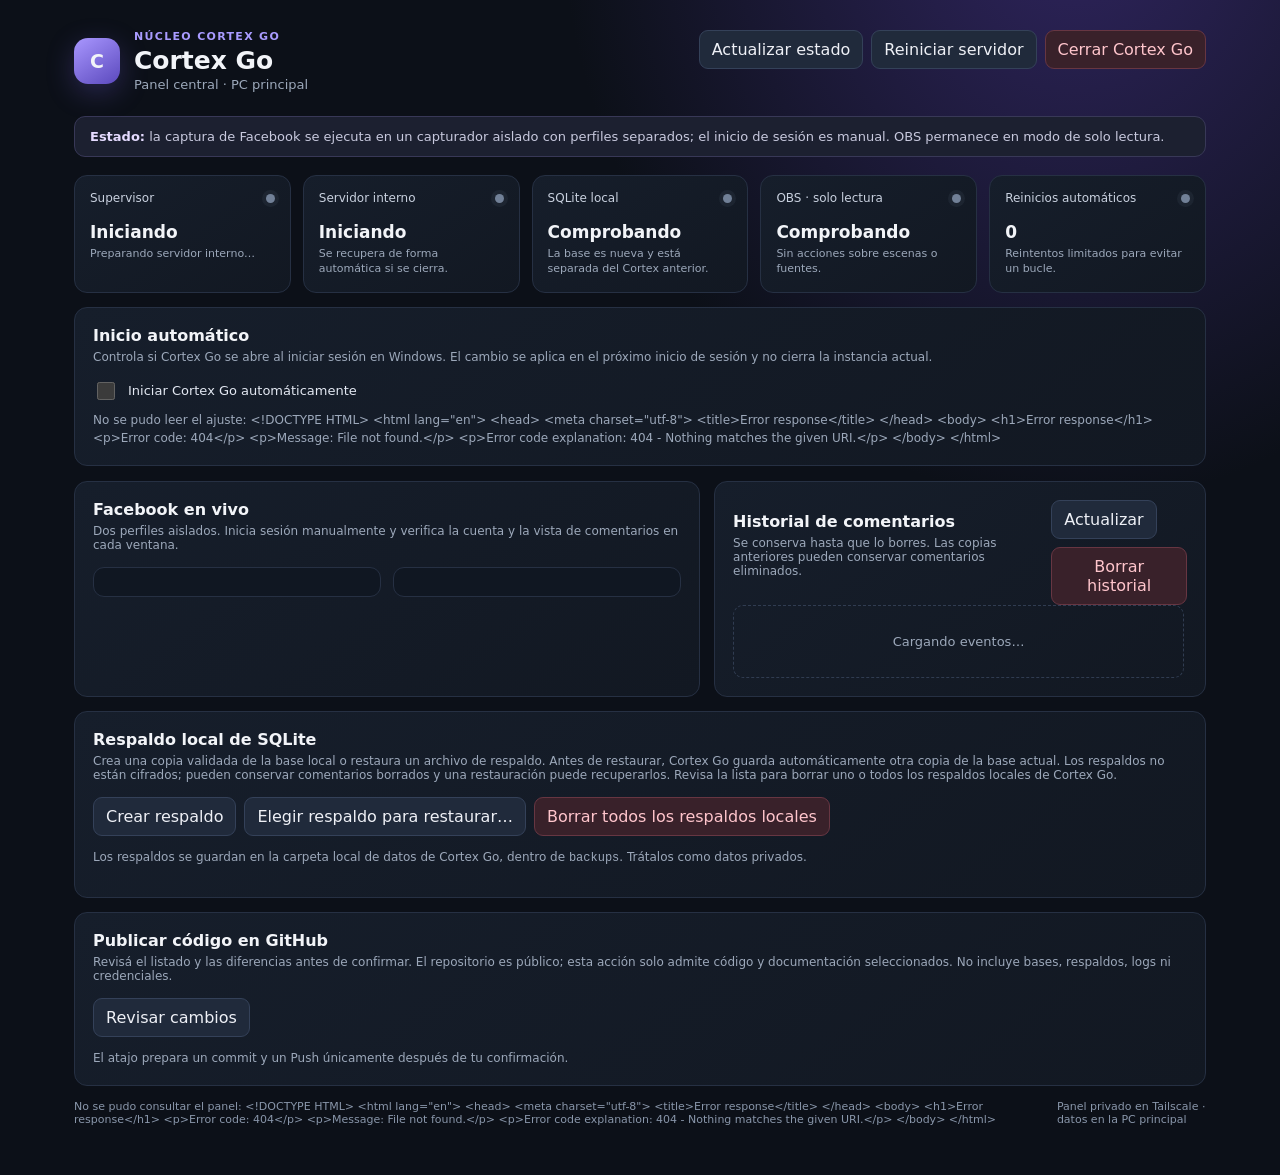
==== commit fcf5c303: "Añade ajuste para el inicio automático" ====
--- a/cmd/cortex-go/web/index.html
+++ b/cmd/cortex-go/web/index.html
@@ -23,6 +23,7 @@
     .backup-panel{margin-top:14px}.backup-actions{display:flex;gap:8px;flex-wrap:wrap}.backup-status{font-size:12px;color:var(--muted);line-height:1.5;margin:12px 0 0;overflow-wrap:anywhere}.backup-list{display:grid;gap:7px;max-height:220px;overflow:auto;margin-top:12px}.backup-entry{display:flex;justify-content:space-between;align-items:center;gap:10px;border:1px solid var(--line);border-radius:9px;background:#101722;padding:9px 10px}.backup-entry-info{min-width:0;overflow-wrap:anywhere;font-size:11px;color:var(--muted);line-height:1.45}.backup-entry-info strong{display:block;color:#d7def0;font-size:12px;font-weight:600}.backup-entry button{flex:none;font-size:11px;padding:6px 9px}
     .git-review{margin-top:13px;border-top:1px solid var(--line);padding-top:13px}.git-files{display:grid;gap:8px;margin:12px 0}.git-file{border:1px solid var(--line);border-radius:9px;background:#101722;padding:10px 12px}.git-file summary{cursor:pointer;font-size:12px;color:#d7def0;overflow-wrap:anywhere}.git-file pre{max-height:300px;overflow:auto;white-space:pre-wrap;overflow-wrap:anywhere;background:#090e15;border-radius:7px;padding:10px;font:11px/1.45 Consolas,monospace;color:#c9d1df}.git-message{display:grid;gap:6px;max-width:600px;margin:12px 0;color:#c9d1df;font-size:12px}.git-message input{background:#0b1119;color:#f2f4f8;border:1px solid #2b3548;border-radius:8px;padding:9px 10px}.git-consent{display:flex;align-items:flex-start;gap:8px;color:#ffc766;font-size:12px;margin:12px 0}.git-consent input{margin-top:2px}
     [hidden]{display:none!important}@media(max-width:900px){.grid{grid-template-columns:repeat(3,1fr)}.columns{grid-template-columns:1fr}}@media(max-width:600px){.shell{padding:20px 14px 36px}.top{display:block}.top-actions{margin-top:14px}.grid{grid-template-columns:1fr 1fr}.feed-grid{grid-template-columns:1fr}.footer{display:block}.footer span{display:block;margin-top:5px}}
+    .startup-panel{margin-top:14px}.startup-control{display:grid;gap:8px}.startup-toggle{display:flex;align-items:center;gap:10px;font-size:13px;color:#e3e8f2}.startup-toggle input{width:18px;height:18px;accent-color:#8f7cff}.startup-status{font-size:12px;color:var(--muted);margin:0;line-height:1.5}
   </style>
 </head>
 <body>
@@ -38,6 +39,14 @@
     <article class="card"><div class="card-head"><span>SQLite local</span><i id="dot-storage" class="dot"></i></div><div id="storage" class="card-value">Comprobando</div><div id="storage-detail" class="card-detail">La base es nueva y está separada del Cortex anterior.</div></article>
     <article class="card"><div class="card-head"><span>OBS · solo lectura</span><i id="dot-obs" class="dot"></i></div><div id="obs" class="card-value">Comprobando</div><div id="obs-detail" class="card-detail">Sin acciones sobre escenas o fuentes.</div></article>
     <article class="card"><div class="card-head"><span>Reinicios automáticos</span><i id="dot-restarts" class="dot"></i></div><div id="restarts" class="card-value">0</div><div id="restart-detail" class="card-detail">Reintentos limitados para evitar un bucle.</div></article>
+  </section>
+  <section class="panel startup-panel" aria-label="Inicio automático de Cortex Go">
+    <h2 class="panel-title">Inicio automático</h2>
+    <p class="panel-sub">Controla si Cortex Go se abre al iniciar sesión en Windows. El cambio se aplica en el próximo inicio de sesión y no cierra la instancia actual.</p>
+    <div class="startup-control">
+      <label class="startup-toggle" for="startup-enabled"><input id="startup-enabled" type="checkbox" disabled><span>Iniciar Cortex Go automáticamente</span></label>
+      <p id="startup-status" class="startup-status" role="status">Consultando la configuración de Windows…</p>
+    </div>
   </section>
   <section class="columns">
     <article class="panel">
@@ -77,6 +86,7 @@
 let currentStatus = null;
 let currentGitPreview = null;
 let currentBackups = [];
+let currentStartupSetting = null;
 const highlighted = new Set();
 function toast(message){const box=$('toast');box.textContent=message;box.classList.add('show');setTimeout(()=>box.classList.remove('show'),3000)}
 async function request(path, method='GET', body){const response=await fetch(path,{method,headers:body?{'Content-Type':'application/json'}:{},body:body?JSON.stringify(body):undefined});if(!response.ok){let message='La acción no se pudo completar';try{message=await response.text()}catch{}throw new Error(message)}return response.status===204?null:response.json()}
@@ -87,7 +97,9 @@
 async function refreshEvents(){const result=await request('/api/events');const history=$('history');history.replaceChildren();if(!result.events||!result.events.length){const empty=document.createElement('div');empty.className='empty';empty.textContent='Todavía no hay comentarios guardados.';history.append(empty);return}for(const event of result.events.slice().reverse()){const row=document.createElement('div');row.className='event'+(highlighted.has(event.id)?' highlighted':'');const meta=document.createElement('div');meta.className='event-meta';const source=event.sourceId&& !event.sourceId.startsWith('test:')?`${event.sourceId} · `:'';meta.textContent=`${source}Cuenta ${event.feedId.toUpperCase()} · ${event.author} · ${new Date(event.createdAt).toLocaleTimeString()}`;const actions=document.createElement('div');actions.className='event-actions';const button=document.createElement('button');button.textContent=highlighted.has(event.id)?'Destacado':'Destacar';button.addEventListener('click',()=>{highlighted.has(event.id)?highlighted.delete(event.id):highlighted.add(event.id);row.classList.toggle('highlighted',highlighted.has(event.id));button.textContent=highlighted.has(event.id)?'Destacado':'Destacar'});const remove=document.createElement('button');remove.textContent='Borrar';remove.addEventListener('click',async()=>{if(!confirm('Esto borrará el comentario de la base activa. Las copias de seguridad anteriores seguirán conservándolo. ¿Continuar?'))return;try{await request(`/api/events/${event.id}`,'DELETE');toast('Comentario borrado de la base activa');await refreshAll()}catch(error){toast(error.message)}});const text=document.createElement('div');text.className='event-message';text.textContent=event.message;actions.append(button,remove);row.append(meta,actions,text);history.append(row)}}
 async function refreshBackups(){const result=await request('/api/backups');currentBackups=Array.isArray(result.backups)?result.backups:[];const list=$('backup-list');list.replaceChildren();$('delete-backups').disabled=currentBackups.length===0;if(!currentBackups.length){const empty=document.createElement('div');empty.className='empty';empty.textContent='No hay respaldos locales de Cortex Go.';list.append(empty);return}for(const backup of currentBackups){const row=document.createElement('div');row.className='backup-entry';const info=document.createElement('div');info.className='backup-entry-info';const name=document.createElement('strong');name.textContent=backup.name;const size=backup.size<1048576?`${Math.max(1,Math.round(backup.size/1024))} KiB`:`${(backup.size/1048576).toFixed(1)} MiB`;const date=new Date(backup.modifiedAt);const detail=document.createElement('span');detail.textContent=`${size} · ${Number.isNaN(date.getTime())?'fecha desconocida':date.toLocaleString()}`;info.append(name,detail);const remove=document.createElement('button');remove.type='button';remove.className='danger';remove.textContent='Borrar';remove.addEventListener('click',async()=>{if(!confirm(`Eliminar el respaldo local “${backup.name}”. No se podrá restaurar desde esta carpeta; las copias que hayas guardado en otro sitio no se borrarán. ¿Continuar?`))return;remove.disabled=true;try{await request(`/api/backups/${encodeURIComponent(backup.name)}`,'DELETE');toast('Respaldo local eliminado');await refreshAll()}catch(error){remove.disabled=false;toast(error.message)}});row.append(info,remove);list.append(row)}}
 async function refreshAll(){try{await refreshStatus();await refreshEvents();await refreshBackups()}catch(error){$('last-update').textContent='No se pudo consultar el panel: '+error.message}}
+async function refreshStartup(){const setting=await request('/api/settings/startup');currentStartupSetting=setting;const toggle=$('startup-enabled');toggle.checked=setting.enabled;toggle.disabled=!setting.supported;$('startup-status').textContent=!setting.supported?(setting.message||'No disponible en este sistema.'):setting.enabled?'Activado. Cortex se abrirá en el próximo inicio de sesión.':'Desactivado. Cortex no se abrirá automáticamente.'}
 $('refresh').addEventListener('click',refreshAll);$('refresh-events').addEventListener('click',()=>refreshEvents().catch(error=>toast(error.message)));$('restart').addEventListener('click',async()=>{try{await request('/api/worker/restart','POST');toast('Reinicio del servidor solicitado')}catch(error){toast(error.message)}});$('shutdown').addEventListener('click',async()=>{if(!confirm('¿Cerrar Cortex Go y guardar los cambios pendientes?'))return;try{await request('/api/shutdown','POST');document.body.innerHTML='<main class="shell"><h1>Cortex Go se está cerrando</h1><p class="subtitle">La base SQLite cerró de forma ordenada. Podés cerrar esta pestaña.</p></main>'}catch(error){toast(error.message)}});
+$('startup-enabled').addEventListener('change',async event=>{const toggle=event.currentTarget;const enabled=toggle.checked;toggle.disabled=true;$('startup-status').textContent='Guardando el ajuste de inicio…';try{const setting=await request('/api/settings/startup','POST',{enabled});currentStartupSetting=setting;toggle.checked=setting.enabled;$('startup-status').textContent=setting.enabled?'Activado. Se iniciará en el próximo inicio de sesión.':'Desactivado. La instancia actual seguirá funcionando.';toast(setting.enabled?'Inicio automático activado':'Inicio automático desactivado')}catch(error){toggle.checked=!(enabled);$('startup-status').textContent='No se pudo guardar el ajuste.';toast(error.message)}finally{toggle.disabled=!currentStartupSetting||!currentStartupSetting.supported}});
 $('delete-history').addEventListener('click',async()=>{const count=currentStatus&&currentStatus.storage?currentStatus.storage.eventCount:0;if(!count)return;if(!confirm(`Esto borrará ${count} comentario(s) de la base activa. Las copias de seguridad anteriores seguirán conservándolos. ¿Continuar?`))return;try{await request('/api/events','DELETE');toast('Historial borrado de la base activa');await refreshAll()}catch(error){toast(error.message)}});
 $('create-backup').addEventListener('click',async event=>{const button=event.currentTarget;button.disabled=true;try{const result=await request('/api/backup','POST');$('backup-status').textContent=`Respaldo creado y validado: ${result.location}`;toast('Respaldo local creado');await refreshBackups()}catch(error){$('backup-status').textContent=error.message;toast(error.message)}finally{button.disabled=false}});
 $('delete-backups').addEventListener('click',async event=>{if(!currentBackups.length)return;if(!confirm(`Se eliminarán ${currentBackups.length} respaldo(s) local(es) de Cortex Go. Esto no borra la base activa ni copias que hayas guardado fuera de esta carpeta. La operación no se puede deshacer. ¿Continuar?`))return;const button=event.currentTarget;button.disabled=true;try{const result=await request('/api/backups','DELETE');$('backup-status').textContent=result.state==='partial'?`Se borraron ${result.deletedCount} respaldo(s); no se pudieron borrar: ${result.failedFiles.join(', ')}.`:`Se borraron ${result.deletedCount} respaldo(s) local(es).`;toast(result.state==='partial'?'Quedaron respaldos sin borrar':'Respaldos locales eliminados');await refreshBackups()}catch(error){toast(error.message)}finally{button.disabled=currentBackups.length===0}});
@@ -101,6 +113,7 @@
 $('publish-git').addEventListener('click',async event=>{if(!currentGitPreview||!currentGitPreview.canPublish)return;const files=currentGitPreview.changes.filter(change=>change.canPublish).map(change=>change.path);if(!confirm(`Esto creará un commit y publicará ${files.length} archivo(s) en el repositorio público ${currentGitPreview.repository}. ¿Continuar?`))return;const button=event.currentTarget;button.disabled=true;$('git-status').textContent='Creando commit y enviándolo a GitHub…';try{const result=await request('/api/git/publish','POST',{message:$('git-message').value,snapshot:currentGitPreview.snapshot,files,confirmPublic:$('git-confirm').checked});$('git-status').textContent=`${result.message} Commit ${result.commit}.`;$('git-message').value='';$('git-confirm').checked=false;toast('Cambios publicados en GitHub');await reviewGitChanges()}catch(error){$('git-status').textContent=error.message;toast(error.message)}finally{updateGitPublishButton()}});
 let deferredInstallPrompt=null;const installButton=$('install-app');window.addEventListener('beforeinstallprompt',event=>{event.preventDefault();deferredInstallPrompt=event;installButton.hidden=false});installButton.addEventListener('click',async()=>{if(!deferredInstallPrompt)return;const promptEvent=deferredInstallPrompt;deferredInstallPrompt=null;installButton.disabled=true;try{await promptEvent.prompt();const choice=await promptEvent.userChoice;if(choice.outcome==='accepted')toast('Cortex Go se instaló como aplicación')}catch(error){toast('No se pudo abrir el instalador del navegador')}finally{installButton.disabled=false;installButton.hidden=true}});window.addEventListener('appinstalled',()=>{deferredInstallPrompt=null;installButton.hidden=true;toast('Cortex Go ya está instalado')});if('serviceWorker'in navigator)navigator.serviceWorker.register('/sw.js').catch(()=>{});
 refreshAll();setInterval(()=>refreshStatus().catch(()=>{}),2000);setInterval(()=>refreshEvents().catch(()=>{}),4000);
+refreshStartup().catch(error=>{$('startup-status').textContent='No se pudo leer el ajuste: '+error.message;$('startup-enabled').disabled=true});
 </script>
 </body>
 </html>
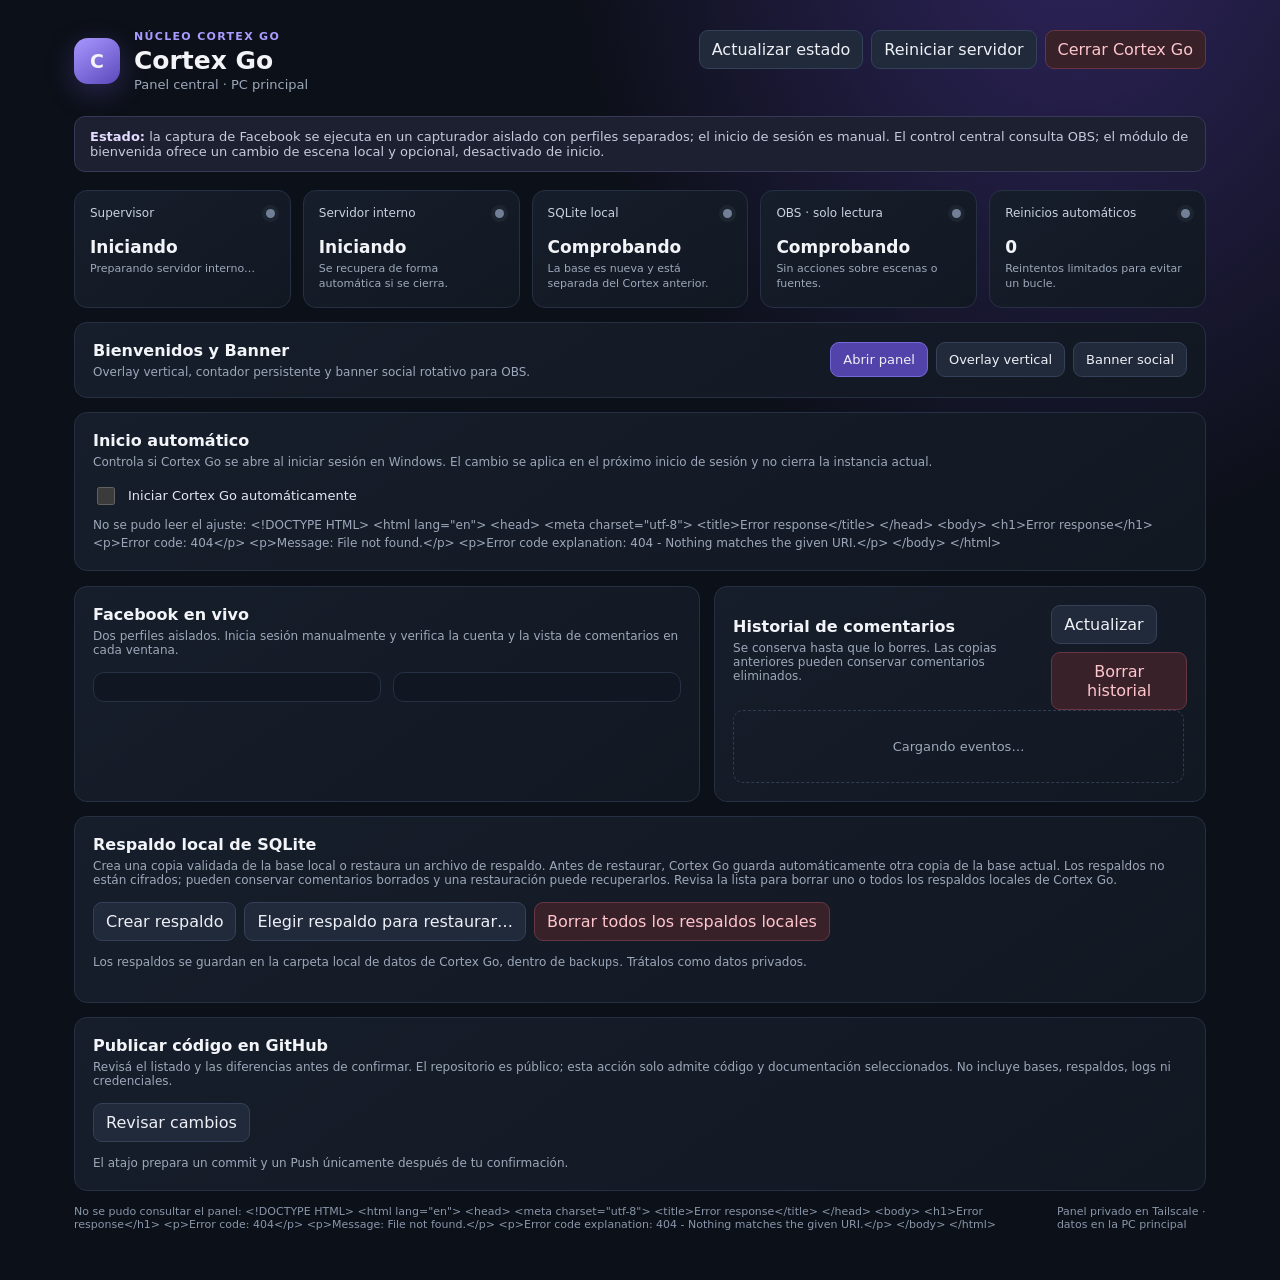
==== commit 0b4dd255: "Integra módulo Bienvenidos y Banner en Go" ====
--- a/cmd/cortex-go/web/index.html
+++ b/cmd/cortex-go/web/index.html
@@ -23,7 +23,7 @@
     .backup-panel{margin-top:14px}.backup-actions{display:flex;gap:8px;flex-wrap:wrap}.backup-status{font-size:12px;color:var(--muted);line-height:1.5;margin:12px 0 0;overflow-wrap:anywhere}.backup-list{display:grid;gap:7px;max-height:220px;overflow:auto;margin-top:12px}.backup-entry{display:flex;justify-content:space-between;align-items:center;gap:10px;border:1px solid var(--line);border-radius:9px;background:#101722;padding:9px 10px}.backup-entry-info{min-width:0;overflow-wrap:anywhere;font-size:11px;color:var(--muted);line-height:1.45}.backup-entry-info strong{display:block;color:#d7def0;font-size:12px;font-weight:600}.backup-entry button{flex:none;font-size:11px;padding:6px 9px}
     .git-review{margin-top:13px;border-top:1px solid var(--line);padding-top:13px}.git-files{display:grid;gap:8px;margin:12px 0}.git-file{border:1px solid var(--line);border-radius:9px;background:#101722;padding:10px 12px}.git-file summary{cursor:pointer;font-size:12px;color:#d7def0;overflow-wrap:anywhere}.git-file pre{max-height:300px;overflow:auto;white-space:pre-wrap;overflow-wrap:anywhere;background:#090e15;border-radius:7px;padding:10px;font:11px/1.45 Consolas,monospace;color:#c9d1df}.git-message{display:grid;gap:6px;max-width:600px;margin:12px 0;color:#c9d1df;font-size:12px}.git-message input{background:#0b1119;color:#f2f4f8;border:1px solid #2b3548;border-radius:8px;padding:9px 10px}.git-consent{display:flex;align-items:flex-start;gap:8px;color:#ffc766;font-size:12px;margin:12px 0}.git-consent input{margin-top:2px}
     [hidden]{display:none!important}@media(max-width:900px){.grid{grid-template-columns:repeat(3,1fr)}.columns{grid-template-columns:1fr}}@media(max-width:600px){.shell{padding:20px 14px 36px}.top{display:block}.top-actions{margin-top:14px}.grid{grid-template-columns:1fr 1fr}.feed-grid{grid-template-columns:1fr}.footer{display:block}.footer span{display:block;margin-top:5px}}
-    .startup-panel{margin-top:14px}.startup-control{display:grid;gap:8px}.startup-toggle{display:flex;align-items:center;gap:10px;font-size:13px;color:#e3e8f2}.startup-toggle input{width:18px;height:18px;accent-color:#8f7cff}.startup-status{font-size:12px;color:var(--muted);margin:0;line-height:1.5}
+    .startup-panel{margin-top:14px}.startup-control{display:grid;gap:8px}.startup-toggle{display:flex;align-items:center;gap:10px;font-size:13px;color:#e3e8f2}.startup-toggle input{width:18px;height:18px;accent-color:#8f7cff}.startup-status{font-size:12px;color:var(--muted);margin:0;line-height:1.5}.module-panel{margin-top:14px;display:flex;justify-content:space-between;align-items:center;gap:18px}.module-panel-copy{min-width:0}.module-panel .panel-sub{margin-bottom:0}.module-links{display:flex;gap:8px;flex-wrap:wrap}.module-links a{display:inline-block;text-decoration:none;color:#eef0f6;background:#202a3b;border:1px solid #344159;border-radius:9px;padding:9px 12px;font-size:13px}.module-links a.primary{background:#5143aa;border-color:#7667db}.module-links a:hover{background:#2b3850;border-color:#68779a}.module-links a.primary:hover{background:#6556c2}@media(max-width:600px){.module-panel{display:block}.module-links{margin-top:14px}}
   </style>
 </head>
 <body>
@@ -32,13 +32,17 @@
     <div class="brand"><div class="logo">C</div><div><div class="eyebrow">Núcleo Cortex Go</div><h1>Cortex Go</h1><div class="subtitle">Panel central · PC principal</div></div></div>
     <div class="top-actions"><button id="install-app" hidden>Instalar app</button><button id="refresh">Actualizar estado</button><button id="restart">Reiniciar servidor</button><button id="shutdown" class="danger">Cerrar Cortex Go</button></div>
   </header>
-  <div class="notice"><strong>Estado:</strong> la captura de Facebook se ejecuta en un capturador aislado con perfiles separados; el inicio de sesión es manual. OBS permanece en modo de solo lectura.</div>
+  <div class="notice"><strong>Estado:</strong> la captura de Facebook se ejecuta en un capturador aislado con perfiles separados; el inicio de sesión es manual. El control central consulta OBS; el módulo de bienvenida ofrece un cambio de escena local y opcional, desactivado de inicio.</div>
   <section class="grid" aria-label="Estado de componentes">
     <article class="card"><div class="card-head"><span>Supervisor</span><i id="dot-supervisor" class="dot"></i></div><div id="supervisor" class="card-value">Iniciando</div><div id="supervisor-detail" class="card-detail">Preparando servidor interno…</div></article>
     <article class="card"><div class="card-head"><span>Servidor interno</span><i id="dot-backend" class="dot"></i></div><div id="backend" class="card-value">Iniciando</div><div id="backend-detail" class="card-detail">Se recupera de forma automática si se cierra.</div></article>
     <article class="card"><div class="card-head"><span>SQLite local</span><i id="dot-storage" class="dot"></i></div><div id="storage" class="card-value">Comprobando</div><div id="storage-detail" class="card-detail">La base es nueva y está separada del Cortex anterior.</div></article>
     <article class="card"><div class="card-head"><span>OBS · solo lectura</span><i id="dot-obs" class="dot"></i></div><div id="obs" class="card-value">Comprobando</div><div id="obs-detail" class="card-detail">Sin acciones sobre escenas o fuentes.</div></article>
     <article class="card"><div class="card-head"><span>Reinicios automáticos</span><i id="dot-restarts" class="dot"></i></div><div id="restarts" class="card-value">0</div><div id="restart-detail" class="card-detail">Reintentos limitados para evitar un bucle.</div></article>
+  </section>
+  <section class="panel module-panel" aria-label="Módulo Bienvenidos y Banner">
+    <div class="module-panel-copy"><h2 class="panel-title">Bienvenidos y Banner</h2><p class="panel-sub">Overlay vertical, contador persistente y banner social rotativo para OBS.</p></div>
+    <div class="module-links"><a class="primary" href="/modules/bienvenidos/admin">Abrir panel</a><a href="/modules/bienvenidos/starting-soon" target="_blank" rel="noopener">Overlay vertical</a><a href="/modules/bienvenidos/banner" target="_blank" rel="noopener">Banner social</a></div>
   </section>
   <section class="panel startup-panel" aria-label="Inicio automático de Cortex Go">
     <h2 class="panel-title">Inicio automático</h2>
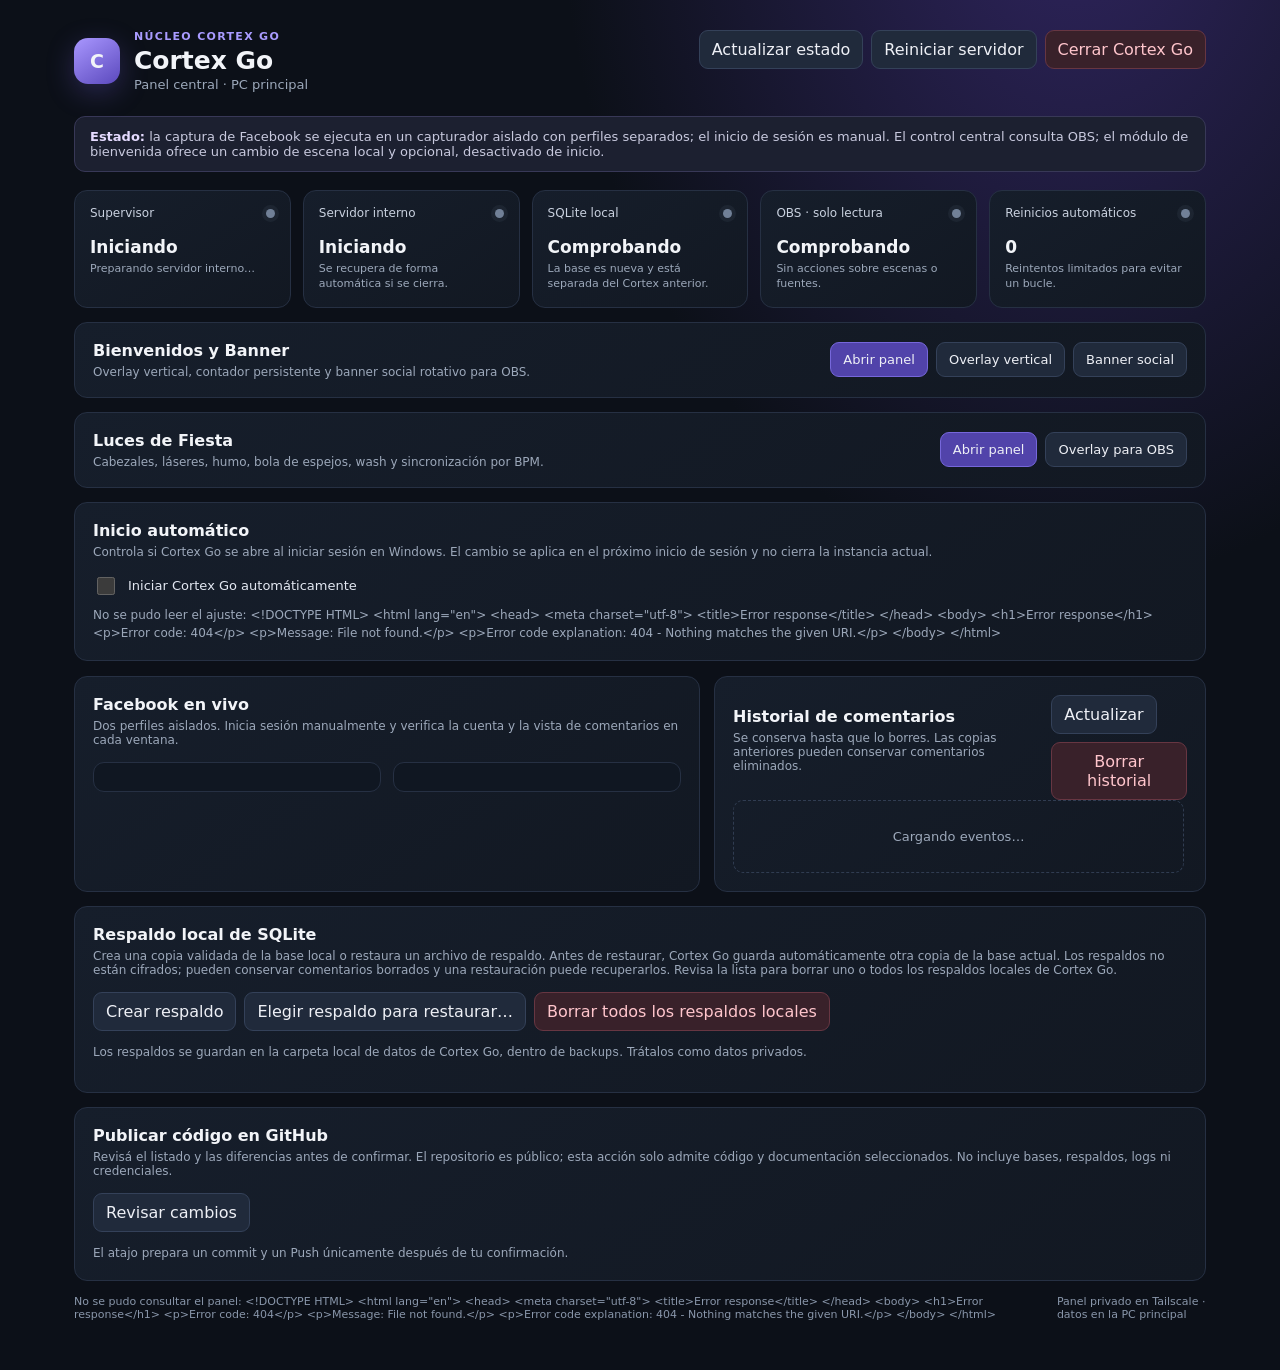
==== commit c652b4fe: "Integra módulo Luces en Go" ====
--- a/cmd/cortex-go/web/index.html
+++ b/cmd/cortex-go/web/index.html
@@ -43,6 +43,10 @@
   <section class="panel module-panel" aria-label="Módulo Bienvenidos y Banner">
     <div class="module-panel-copy"><h2 class="panel-title">Bienvenidos y Banner</h2><p class="panel-sub">Overlay vertical, contador persistente y banner social rotativo para OBS.</p></div>
     <div class="module-links"><a class="primary" href="/modules/bienvenidos/admin">Abrir panel</a><a href="/modules/bienvenidos/starting-soon" target="_blank" rel="noopener">Overlay vertical</a><a href="/modules/bienvenidos/banner" target="_blank" rel="noopener">Banner social</a></div>
+  </section>
+  <section class="panel module-panel" aria-label="Módulo Luces de Fiesta">
+    <div class="module-panel-copy"><h2 class="panel-title">Luces de Fiesta</h2><p class="panel-sub">Cabezales, láseres, humo, bola de espejos, wash y sincronización por BPM.</p></div>
+    <div class="module-links"><a class="primary" href="/modules/luces/admin">Abrir panel</a><a href="/modules/luces/overlay" target="_blank" rel="noopener">Overlay para OBS</a></div>
   </section>
   <section class="panel startup-panel" aria-label="Inicio automático de Cortex Go">
     <h2 class="panel-title">Inicio automático</h2>
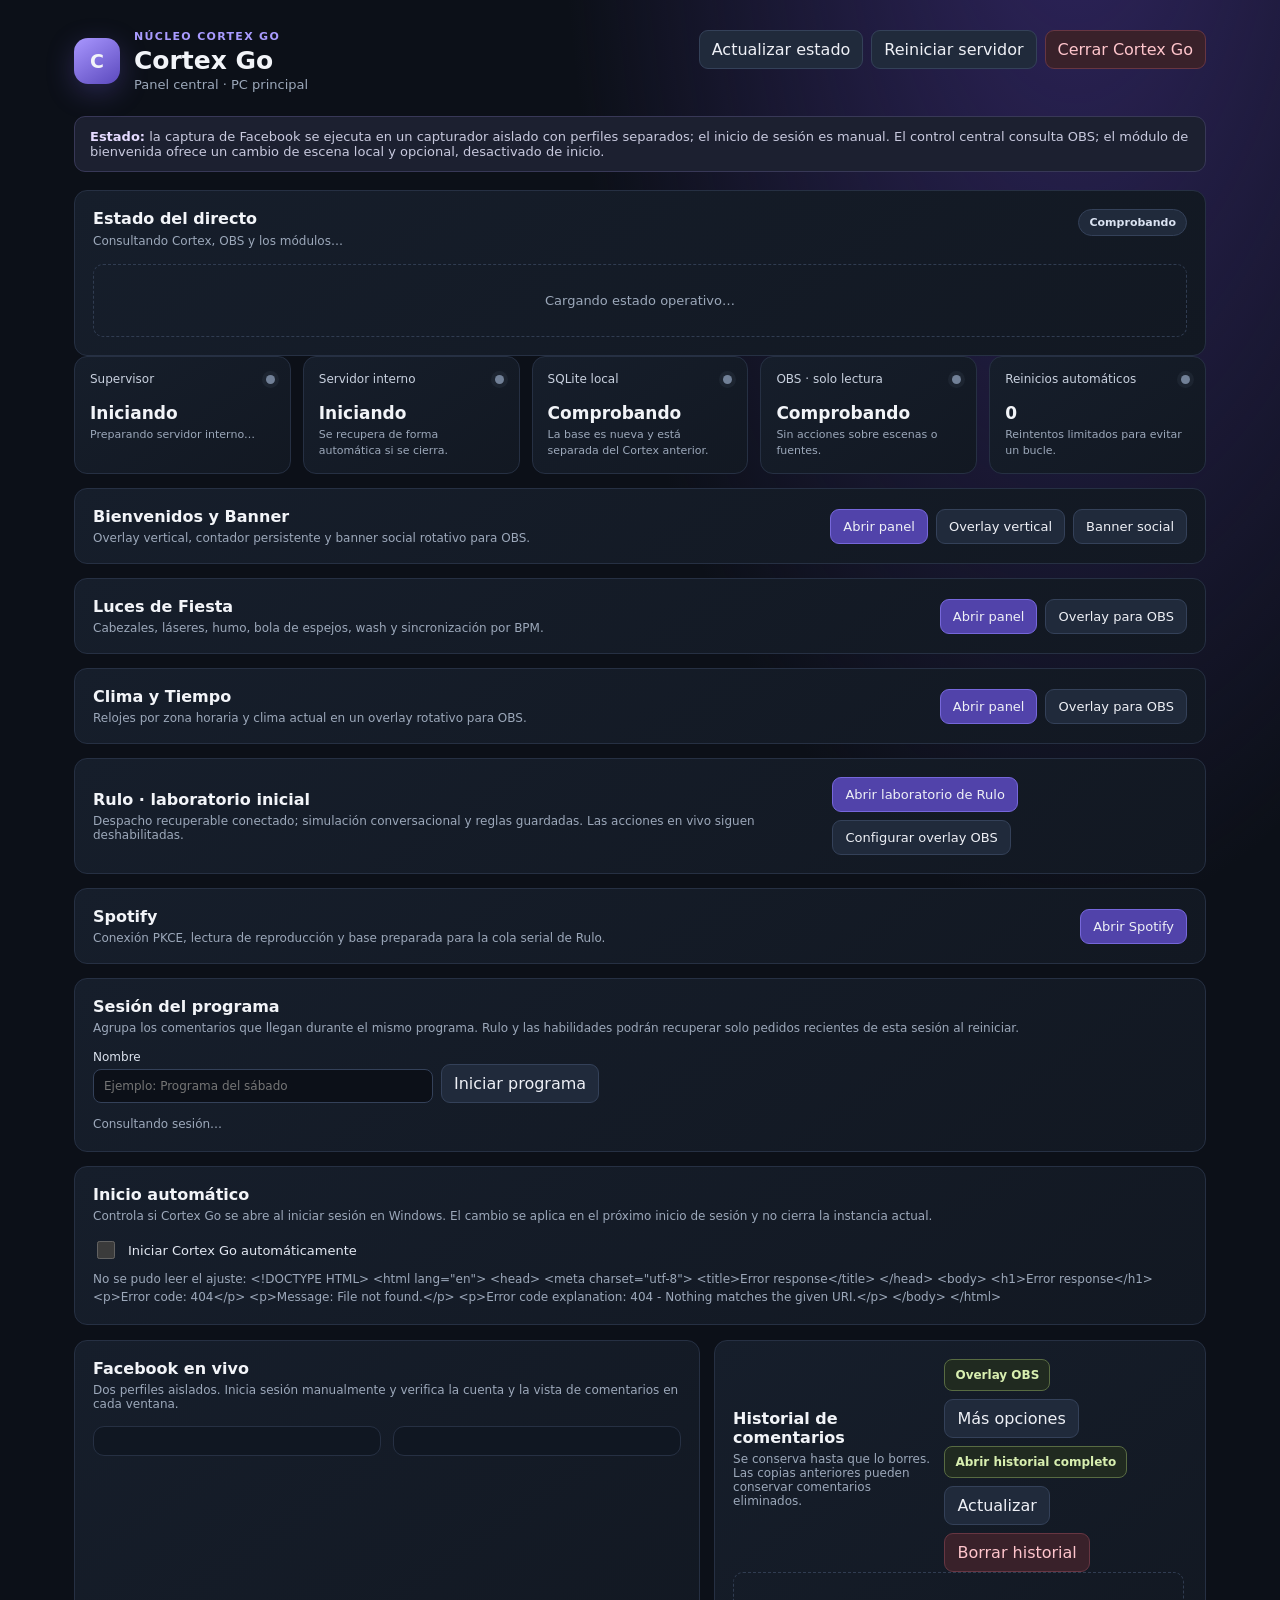
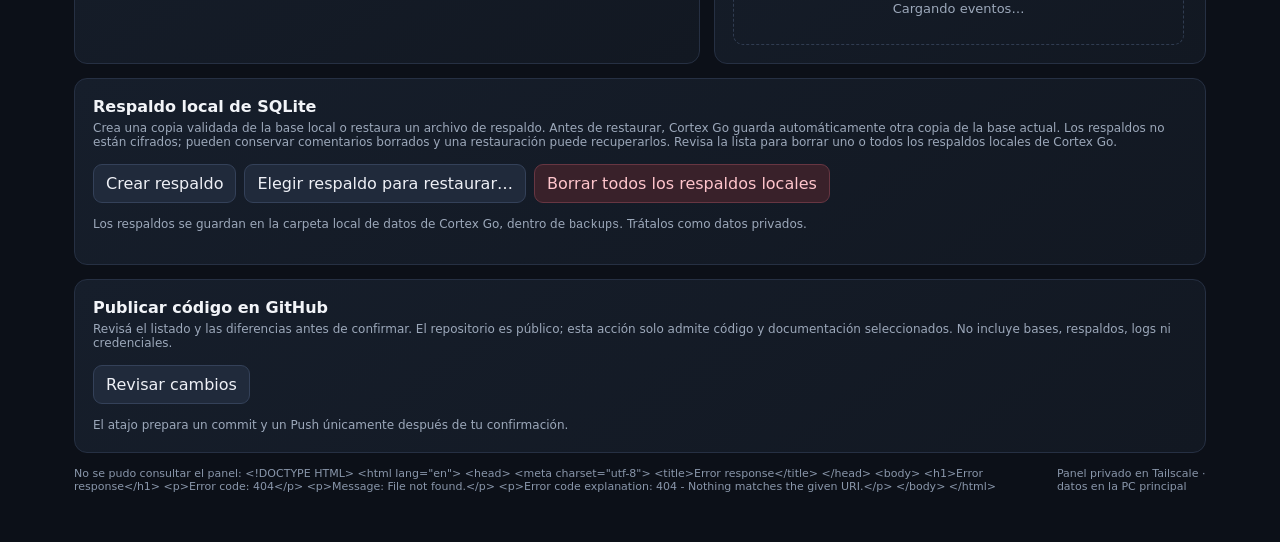
==== commit 1c7447b6: "parte1-rulo-unified-overlay" ====
--- a/cmd/cortex-go/web/index.html
+++ b/cmd/cortex-go/web/index.html
@@ -20,11 +20,25 @@
     .notice{padding:12px 15px;background:#1c2030;border:1px solid #383857;border-radius:11px;color:#c8c9de;font-size:13px;margin-bottom:18px}.notice strong{color:#e5dbff}.grid{display:grid;grid-template-columns:repeat(5,minmax(0,1fr));gap:12px}.card,.panel{background:linear-gradient(145deg,#161e2b,#121822);border:1px solid var(--line);border-radius:13px}.card{padding:15px;min-height:114px}.card-head{display:flex;align-items:center;justify-content:space-between;gap:10px;color:#c9d1df;font-size:12px}.dot{width:9px;height:9px;border-radius:50%;background:#718097;box-shadow:0 0 0 4px #7180971a}.dot.ok{background:var(--green);box-shadow:0 0 0 4px #57d4a01b}.dot.warn{background:var(--yellow);box-shadow:0 0 0 4px #ffc7661c}.dot.bad{background:var(--red);box-shadow:0 0 0 4px #ff75841b}.card-value{font-size:17px;font-weight:650;margin-top:17px}.card-detail{font-size:11px;color:var(--muted);margin-top:4px;line-height:1.4}
     .columns{display:grid;grid-template-columns:1.12fr .88fr;gap:14px;margin-top:15px}.panel{padding:18px}.panel-title{margin:0;font-size:16px}.panel-sub{color:var(--muted);font-size:12px;margin:5px 0 15px}.feed-grid{display:grid;grid-template-columns:1fr 1fr;gap:12px}.feed{padding:14px;border:1px solid var(--line);border-radius:11px;background:#101722}.feed-top{display:flex;align-items:center;justify-content:space-between}.feed-name{font-weight:650;font-size:14px}.state{font-size:11px;color:var(--muted);display:flex;gap:8px;align-items:center}.feed-count{font-size:11px;color:var(--muted);margin:9px 0 12px}.form{display:grid;gap:7px}.form input{background:#0b1119;color:#f2f4f8;border:1px solid #2b3548;border-radius:8px;padding:9px 10px;outline:none}.form input:focus{border-color:#8f7cff}.form button{background:#5143aa;border-color:#7667db}.feed-actions{display:flex;gap:7px;margin-top:9px}.feed-actions button{flex:1;font-size:11px;padding:8px 6px}
     .history-head{display:flex;justify-content:space-between;align-items:center;gap:8px}.history{display:grid;gap:8px;max-height:435px;overflow:auto;padding-right:3px}.event{background:#101722;border:1px solid var(--line);border-radius:9px;padding:11px 12px;display:grid;grid-template-columns:1fr auto;gap:5px 10px}.event.highlighted{border-color:#d8bd62;background:#211f19}.event-meta{font-size:11px;color:var(--muted)}.event-message{font-size:13px;line-height:1.4;overflow-wrap:anywhere}.event-actions{display:flex;gap:6px;flex-wrap:wrap}.event button{font-size:11px;padding:6px 9px;align-self:center}.empty{color:var(--muted);font-size:13px;padding:28px 10px;text-align:center;border:1px dashed #303c51;border-radius:10px}.footer{margin-top:14px;color:#8996aa;font-size:11px;display:flex;justify-content:space-between;gap:12px}.toast{position:fixed;bottom:22px;right:22px;background:#232d40;border:1px solid #465675;border-radius:10px;padding:11px 14px;font-size:13px;box-shadow:0 8px 32px #0008;display:none;max-width:360px}.toast.show{display:block}
+    .history-link{display:inline-flex;align-items:center;justify-content:center;border:1px solid #586b42;border-radius:8px;padding:8px 10px;color:#d8efb0;background:#202a20;font-size:12px;font-weight:650;text-decoration:none}.history-link:hover{border-color:#9fd50b;color:#fff}
     .backup-panel{margin-top:14px}.backup-actions{display:flex;gap:8px;flex-wrap:wrap}.backup-status{font-size:12px;color:var(--muted);line-height:1.5;margin:12px 0 0;overflow-wrap:anywhere}.backup-list{display:grid;gap:7px;max-height:220px;overflow:auto;margin-top:12px}.backup-entry{display:flex;justify-content:space-between;align-items:center;gap:10px;border:1px solid var(--line);border-radius:9px;background:#101722;padding:9px 10px}.backup-entry-info{min-width:0;overflow-wrap:anywhere;font-size:11px;color:var(--muted);line-height:1.45}.backup-entry-info strong{display:block;color:#d7def0;font-size:12px;font-weight:600}.backup-entry button{flex:none;font-size:11px;padding:6px 9px}
     .git-review{margin-top:13px;border-top:1px solid var(--line);padding-top:13px}.git-files{display:grid;gap:8px;margin:12px 0}.git-file{border:1px solid var(--line);border-radius:9px;background:#101722;padding:10px 12px}.git-file summary{cursor:pointer;font-size:12px;color:#d7def0;overflow-wrap:anywhere}.git-file pre{max-height:300px;overflow:auto;white-space:pre-wrap;overflow-wrap:anywhere;background:#090e15;border-radius:7px;padding:10px;font:11px/1.45 Consolas,monospace;color:#c9d1df}.git-message{display:grid;gap:6px;max-width:600px;margin:12px 0;color:#c9d1df;font-size:12px}.git-message input{background:#0b1119;color:#f2f4f8;border:1px solid #2b3548;border-radius:8px;padding:9px 10px}.git-consent{display:flex;align-items:flex-start;gap:8px;color:#ffc766;font-size:12px;margin:12px 0}.git-consent input{margin-top:2px}
     [hidden]{display:none!important}@media(max-width:900px){.grid{grid-template-columns:repeat(3,1fr)}.columns{grid-template-columns:1fr}}@media(max-width:600px){.shell{padding:20px 14px 36px}.top{display:block}.top-actions{margin-top:14px}.grid{grid-template-columns:1fr 1fr}.feed-grid{grid-template-columns:1fr}.footer{display:block}.footer span{display:block;margin-top:5px}}
     .startup-panel{margin-top:14px}.startup-control{display:grid;gap:8px}.startup-toggle{display:flex;align-items:center;gap:10px;font-size:13px;color:#e3e8f2}.startup-toggle input{width:18px;height:18px;accent-color:#8f7cff}.startup-status{font-size:12px;color:var(--muted);margin:0;line-height:1.5}.module-panel{margin-top:14px;display:flex;justify-content:space-between;align-items:center;gap:18px}.module-panel-copy{min-width:0}.module-panel .panel-sub{margin-bottom:0}.module-links{display:flex;gap:8px;flex-wrap:wrap}.module-links a{display:inline-block;text-decoration:none;color:#eef0f6;background:#202a3b;border:1px solid #344159;border-radius:9px;padding:9px 12px;font-size:13px}.module-links a.primary{background:#5143aa;border-color:#7667db}.module-links a:hover{background:#2b3850;border-color:#68779a}.module-links a.primary:hover{background:#6556c2}@media(max-width:600px){.module-panel{display:block}.module-links{margin-top:14px}}
+    .readiness-panel{margin-top:16px}.readiness-head{display:flex;justify-content:space-between;align-items:flex-start;gap:12px}.readiness-summary{margin:5px 0 14px;color:var(--muted);font-size:12px;line-height:1.45}.readiness-pill{flex:none;padding:6px 10px;border:1px solid #344159;border-radius:999px;background:#202a3b;color:#dbe3f2;font-size:11px;font-weight:700}.readiness-pill.ok{border-color:#34775e;background:#153527;color:#9ef0ca}.readiness-pill.warn{border-color:#806532;background:#372b17;color:#ffdb91}.readiness-pill.bad{border-color:#854653;background:#3c2028;color:#ffb7c2}.readiness-grid{display:grid;grid-template-columns:repeat(auto-fit,minmax(185px,1fr));gap:9px}.readiness-item{min-width:0;padding:11px 12px;border:1px solid var(--line);border-radius:10px;background:#101722}.readiness-item-head{display:flex;justify-content:space-between;align-items:center;gap:8px}.readiness-name{font-size:12px;font-weight:700;color:#e2e8f2}.readiness-state{flex:none;font-size:10px;font-weight:700;color:var(--muted)}.readiness-state.ok{color:var(--green)}.readiness-state.warn{color:var(--yellow)}.readiness-state.bad{color:var(--red)}.readiness-detail{margin-top:6px;color:var(--muted);font-size:11px;line-height:1.4;overflow-wrap:anywhere}
   </style>
+  <style>
+    .overlay-settings{margin:14px 0;padding:16px;background:#101722;border:1px solid var(--line);border-radius:11px}
+    .overlay-settings[hidden]{display:none}.overlay-settings h3{margin:0 0 5px;font-size:15px}.overlay-settings-intro,.overlay-settings-help{margin:0 0 13px;color:var(--muted);font-size:12px;line-height:1.5}
+    .overlay-settings-grid{display:grid;grid-template-columns:repeat(4,minmax(0,1fr));gap:11px}
+    .overlay-setting{display:grid;align-content:start;gap:5px;color:#dbe2ee;font-size:12px}.overlay-setting input,.overlay-setting select{width:100%;min-width:0;padding:9px 10px;color:#f2f4f8;background:#0c1018;border:1px solid #344159;border-radius:8px}
+    .overlay-setting input[type=checkbox]{width:17px;height:17px;accent-color:#9b8cff}.overlay-setting.check{display:flex;align-items:center;gap:8px;padding-top:22px}
+    .overlay-url-row{display:flex;gap:8px;margin-top:13px}.overlay-url-row input{flex:1;min-width:0;padding:10px;color:#dce5f5;background:#0c1018;border:1px solid #344159;border-radius:8px;font-size:12px}
+    .overlay-settings-actions{display:flex;gap:8px;flex-wrap:wrap;margin-top:10px}.overlay-settings-status{min-height:18px;margin:8px 0 0;color:#9edfc5;font-size:12px}
+    @media(max-width:850px){.overlay-settings-grid{grid-template-columns:repeat(2,minmax(0,1fr))}}
+    @media(max-width:540px){.overlay-settings-grid{grid-template-columns:1fr 1fr}.overlay-url-row{flex-wrap:wrap}.overlay-url-row input{flex-basis:100%}.history-head{align-items:flex-start;flex-direction:column}.backup-actions{width:100%}}
+  </style>
+  <style>.program-session-actions{align-items:flex-end}.program-label{display:grid;gap:5px;color:#dbe2ee;font-size:12px}.program-label input{width:min(340px,70vw);padding:9px 10px;color:#f2f4f8;background:#0c1018;border:1px solid #344159;border-radius:8px}</style>
 </head>
 <body>
 <main class="shell">
@@ -33,6 +47,10 @@
     <div class="top-actions"><button id="install-app" hidden>Instalar app</button><button id="refresh">Actualizar estado</button><button id="restart">Reiniciar servidor</button><button id="shutdown" class="danger">Cerrar Cortex Go</button></div>
   </header>
   <div class="notice"><strong>Estado:</strong> la captura de Facebook se ejecuta en un capturador aislado con perfiles separados; el inicio de sesión es manual. El control central consulta OBS; el módulo de bienvenida ofrece un cambio de escena local y opcional, desactivado de inicio.</div>
+  <section class="panel readiness-panel" aria-labelledby="direct-title">
+    <div class="readiness-head"><div><h2 id="direct-title" class="panel-title">Estado del directo</h2><p id="direct-summary" class="readiness-summary">Consultando Cortex, OBS y los módulos…</p></div><span id="direct-pill" class="readiness-pill">Comprobando</span></div>
+    <div id="direct-checks" class="readiness-grid"><div class="empty">Cargando estado operativo…</div></div>
+  </section>
   <section class="grid" aria-label="Estado de componentes">
     <article class="card"><div class="card-head"><span>Supervisor</span><i id="dot-supervisor" class="dot"></i></div><div id="supervisor" class="card-value">Iniciando</div><div id="supervisor-detail" class="card-detail">Preparando servidor interno…</div></article>
     <article class="card"><div class="card-head"><span>Servidor interno</span><i id="dot-backend" class="dot"></i></div><div id="backend" class="card-value">Iniciando</div><div id="backend-detail" class="card-detail">Se recupera de forma automática si se cierra.</div></article>
@@ -47,6 +65,24 @@
   <section class="panel module-panel" aria-label="Módulo Luces de Fiesta">
     <div class="module-panel-copy"><h2 class="panel-title">Luces de Fiesta</h2><p class="panel-sub">Cabezales, láseres, humo, bola de espejos, wash y sincronización por BPM.</p></div>
     <div class="module-links"><a class="primary" href="/modules/luces/admin">Abrir panel</a><a href="/modules/luces/overlay" target="_blank" rel="noopener">Overlay para OBS</a></div>
+  </section>
+  <section class="panel module-panel" aria-label="Módulo Clima y Tiempo">
+    <div class="module-panel-copy"><h2 class="panel-title">Clima y Tiempo</h2><p class="panel-sub">Relojes por zona horaria y clima actual en un overlay rotativo para OBS.</p></div>
+    <div class="module-links"><a class="primary" href="/modules/clima/admin">Abrir panel</a><a href="/modules/clima/overlay" target="_blank" rel="noopener">Overlay para OBS</a></div>
+  </section>
+  <section class="panel module-panel" aria-label="Módulo Rulo">
+    <div class="module-panel-copy"><h2 class="panel-title">Rulo · laboratorio inicial</h2><p class="panel-sub">Despacho recuperable conectado; simulación conversacional y reglas guardadas. Las acciones en vivo siguen deshabilitadas.</p></div>
+    <div class="module-links"><a class="primary" href="/modules/rulo">Abrir laboratorio de Rulo</a><a href="/modules/rulo/presentation">Configurar overlay OBS</a></div>
+  </section>
+  <section class="panel module-panel" aria-label="Módulo Spotify">
+    <div class="module-panel-copy"><h2 class="panel-title">Spotify</h2><p class="panel-sub">Conexión PKCE, lectura de reproducción y base preparada para la cola serial de Rulo.</p></div>
+    <div class="module-links"><a class="primary" href="/modules/spotify">Abrir Spotify</a></div>
+  </section>
+  <section class="panel backup-panel" aria-labelledby="program-session-title">
+    <h2 id="program-session-title" class="panel-title">Sesión del programa</h2>
+    <p class="panel-sub">Agrupa los comentarios que llegan durante el mismo programa. Rulo y las habilidades podrán recuperar solo pedidos recientes de esta sesión al reiniciar.</p>
+    <div class="backup-actions program-session-actions"><label class="program-label" for="program-label">Nombre<input id="program-label" maxlength="120" placeholder="Ejemplo: Programa del sábado"></label><button id="program-start" type="button">Iniciar programa</button><button id="program-end" class="danger" type="button" hidden>Cerrar programa</button></div>
+    <p id="program-session-status" class="backup-status" role="status" aria-live="polite">Consultando sesión…</p>
   </section>
   <section class="panel startup-panel" aria-label="Inicio automático de Cortex Go">
     <h2 class="panel-title">Inicio automático</h2>
@@ -62,7 +98,30 @@
       <div class="feed-grid"><div id="feed-a" class="feed"></div><div id="feed-b" class="feed"></div></div>
     </article>
     <article class="panel">
-      <div class="history-head"><div><h2 class="panel-title">Historial de comentarios</h2><p class="panel-sub">Se conserva hasta que lo borres. Las copias anteriores pueden conservar comentarios eliminados.</p></div><div class="backup-actions"><button id="refresh-events">Actualizar</button><button id="delete-history" class="danger">Borrar historial</button></div></div>
+      <div class="history-head"><div><h2 class="panel-title">Historial de comentarios</h2><p class="panel-sub">Se conserva hasta que lo borres. Las copias anteriores pueden conservar comentarios eliminados.</p></div><div class="backup-actions"><a class="history-link" href="/rulo-chat-overlay.html" target="_blank" rel="noopener">Overlay OBS</a><button id="overlay-options-toggle" type="button" aria-expanded="false" aria-controls="overlay-options">Más opciones</button><a class="history-link" href="/rulo-chat-historial.html">Abrir historial completo</a><button id="refresh-events">Actualizar</button><button id="delete-history" class="danger">Borrar historial</button></div></div>
+      <section id="overlay-options" class="overlay-settings" hidden aria-labelledby="overlay-options-title">
+        <h3 id="overlay-options-title">Opciones del overlay</h3>
+        <p class="overlay-settings-intro">Ajusta cómo se ve el chat y copia la dirección completa para pegarla en la fuente de navegador de OBS. Se guarda en este navegador.</p>
+        <div class="overlay-settings-grid">
+          <label class="overlay-setting">Comentarios visibles<input id="overlay-limit" type="number" min="1" max="60" step="1"></label>
+          <label class="overlay-setting">Duración del chat (segundos)<input id="overlay-showtime" type="number" min="0" max="3600" step="1"><span class="overlay-settings-help">0 = no vence</span></label>
+          <label class="overlay-setting">Pausa antes de desplazar (segundos)<input id="overlay-scroll-delay" type="number" min="0" max="20" step="0.5"></label>
+          <label class="overlay-setting">Velocidad del texto (px/s)<input id="overlay-scroll-speed" type="number" min="4" max="60" step="1"></label>
+          <label class="overlay-setting">Ancho (px)<input id="overlay-width" type="number" min="240" max="900" step="10"></label>
+          <label class="overlay-setting">Altura del chat (px)<input id="overlay-chat-height" type="number" min="80" max="1000" step="10"></label>
+          <label class="overlay-setting">Altura del destacado (px)<input id="overlay-featured-height" type="number" min="100" max="1200" step="10"></label>
+          <label class="overlay-setting">Escala<input id="overlay-scale" type="number" min="0.65" max="1.8" step="0.05"></label>
+          <label class="overlay-setting">Desvanecido (px)<input id="overlay-fadezone" type="number" min="0" max="1000" step="10"></label>
+          <label class="overlay-setting">Mostrar comentarios de<select id="overlay-feed"><option value="">Ambas cuentas</option><option value="a">Cuenta 1</option><option value="b">Cuenta 2</option></select></label>
+          <label class="overlay-setting">ID de transmisión (opcional)<input id="overlay-stream" type="text" maxlength="128" placeholder="Todas las transmisiones"></label>
+          <label class="overlay-setting check"><input id="overlay-reverse" type="checkbox"> Mostrar arriba y crecer hacia abajo</label>
+          <label class="overlay-setting check"><input id="overlay-time" type="checkbox"> Mostrar hora en cada comentario</label>
+          <label class="overlay-setting check"><input id="overlay-debug" type="checkbox"> Mostrar estado de conexión</label>
+        </div>
+        <div class="overlay-url-row"><input id="overlay-generated-url" type="url" readonly aria-label="URL del overlay para OBS"><button id="overlay-copy-url" type="button">Copiar URL OBS</button></div>
+        <div class="overlay-settings-actions"><button id="overlay-preview-long" type="button">Vista previa larga</button><button id="overlay-reset" type="button">Restablecer valores</button></div>
+        <p id="overlay-options-status" class="overlay-settings-status" role="status" aria-live="polite"></p>
+      </section>
       <div id="history" class="history"><div class="empty">Cargando eventos…</div></div>
     </article>
   </section>
@@ -100,13 +159,17 @@
 async function request(path, method='GET', body){const response=await fetch(path,{method,headers:body?{'Content-Type':'application/json'}:{},body:body?JSON.stringify(body):undefined});if(!response.ok){let message='La acción no se pudo completar';try{message=await response.text()}catch{}throw new Error(message)}return response.status===204?null:response.json()}
 async function uploadBackup(file){const form=new FormData();form.append('backup',file,file.name);const response=await fetch('/api/restore',{method:'POST',body:form});if(!response.ok){let message='No se pudo restaurar el respaldo';try{message=await response.text()}catch{}throw new Error(message)}return response.json()}
 function setCard(name,value,detail,state){$(name).textContent=value;$(name+'-detail').textContent=detail||'';const dot=$('dot-'+name);dot.className='dot '+(state==='ok'?'ok':state==='warn'?'warn':state==='bad'?'bad':'')}
+function renderDirectStatus(status){const checks=[];const sup=status.supervisor||{};const backend=status.backend||{};const storage=status.storage||{};const obs=status.obs||{};const modules=status.modules||{};const add=(name,state,detail)=>checks.push({name,state,detail:detail||''});add('Supervisor',sup.state==='running'?'ok':sup.state==='needs_attention'?'bad':'warn',sup.lastExitReason|| (sup.state==='running'?'Cortex está supervisando el servidor.':'El supervisor todavía no está listo.'));add('Servidor Cortex',backend.state==='running'?'ok':backend.state==='needs_attention'?'bad':'warn',backend.state==='running'?'API principal disponible.':'El servidor interno no está disponible.');add('Almacenamiento',storage.state==='connected'?'ok':'bad',storage.state==='connected'?`${storage.eventCount||0} comentarios · SQLite v${storage.schemaVersion||0}${storage.lastSaved?' · guardado '+new Date(storage.lastSaved).toLocaleTimeString():''}`:'No se puede consultar SQLite.');const obsState=obs.state==='connected'?'ok':['checking','authentication_required','authentication_failed','reconnecting'].includes(obs.state)?'warn':'bad';add('OBS',obsState,obs.detail||obs.label||'Estado de conexión no disponible.');for(const feed of status.feeds||[]){let state=feed.lastError?'bad':feed.captureAgentConnected&&feed.commentsPage?'ok':'warn';let detail=feed.lastError||(!feed.captureAgentConnected?'Capturador sin iniciar':!feed.commentsPage?'Facebook abierto; falta abrir Comentarios':`Captura conectada · ${feed.eventCount||0} comentario(s) guardado(s)`);if(feed.lastEventAt)detail+=` · último ${new Date(feed.lastEventAt).toLocaleTimeString()}`;add(`Facebook · ${feed.name||`Cuenta ${feed.id}`}`,state,detail)}const moduleNames={welcome:'Bienvenidos y Banner',lights:'Luces',weather:'Clima y Tiempo',rulo:'Rulo',spotify:'Spotify'};for(const [id,name] of Object.entries(moduleNames)){const item=modules[id];if(!item){add(name,'warn','Estado del módulo todavía no disponible.');continue}let detail=item.detail||'Módulo disponible.';if(item.lastActivityAt)detail+=` · última actividad ${new Date(item.lastActivityAt).toLocaleTimeString()}`;add(name,item.state==='ready'?'ok':item.state==='attention'?'warn':'bad',detail)}const list=$('direct-checks');list.replaceChildren();let warnings=0,bad=0;for(const check of checks){if(check.state==='bad')bad++;else if(check.state==='warn')warnings++;const item=document.createElement('article');item.className='readiness-item';const head=document.createElement('div');head.className='readiness-item-head';const name=document.createElement('span');name.className='readiness-name';name.textContent=check.name;const state=document.createElement('span');state.className='readiness-state '+check.state;state.textContent=check.state==='ok'?'LISTO':check.state==='warn'?'REVISAR':'ERROR';head.append(name,state);const detail=document.createElement('div');detail.className='readiness-detail';detail.textContent=check.detail;item.append(head,detail);list.append(item)}const overall=$('direct-pill');const summary=$('direct-summary');if(bad){overall.className='readiness-pill bad';overall.textContent='Atención necesaria';summary.textContent=`${bad} componente(s) con error${warnings?` y ${warnings} pendiente(s)`:''}. Revisa el detalle antes de iniciar.`}else if(warnings){overall.className='readiness-pill warn';overall.textContent='Revisar antes de salir';summary.textContent=`${warnings} conexión(es) todavía no confirmada(s). Cortex está mostrando el estado observado, sin asumir que el directo ya está listo.`}else{overall.className='readiness-pill ok';overall.textContent='Todo conectado';summary.textContent='Cortex, OBS, capturas y módulos responden correctamente.'}}
 function paintFeed(feed){const container=$('feed-'+feed.id);container.replaceChildren();const top=document.createElement('div');top.className='feed-top';const name=document.createElement('div');name.className='feed-name';name.textContent=feed.name;const state=document.createElement('div');state.className='state';const dot=document.createElement('i');dot.className='dot '+(feed.captureAgentConnected?(feed.commentsPage?'ok':'warn'):'');const label=document.createElement('span');label.textContent=!feed.captureAgentConnected?'Capturador sin iniciar':feed.commentsPage?'Vista de comentarios abierta':'Facebook abierto · abre Comentarios';state.append(dot,label);top.append(name,state);container.append(top);const count=document.createElement('div');count.className='feed-count';count.textContent=`${feed.eventCount||0} comentarios guardados · ${feed.visibleRows||0} filas visibles · ${feed.newComments||0} detectados en esta sesión`;container.append(count);const detail=document.createElement('div');detail.className='card-detail';detail.textContent=feed.lastEventAt?'Último comentario guardado: '+new Date(feed.lastEventAt).toLocaleTimeString():feed.captureAgentConnected?'Esperando comentarios nuevos':'Abre el capturador desde la PC principal';container.append(detail);if(feed.lastError){const error=document.createElement('div');error.className='card-detail';error.textContent=feed.lastError;container.append(error)}}
 async function refreshStatus(){const status=await request('/api/status');currentStatus=status;const sup=status.supervisor||{};setCard('supervisor',sup.state==='running'?'Activo':(sup.state||'Iniciando'),sup.lastExitReason||'Supervisa el proceso del servidor interno.',sup.state==='running'?'ok':sup.state==='needs_attention'?'bad':'warn');const backend=(status.backend||{}).state||'unavailable';setCard('backend',backend==='running'?'En ejecución':backend==='restarting'?'Reiniciando':backend==='needs_attention'?'Requiere atención':'No disponible',backend==='running'?'El panel sigue disponible aunque se reinicie.':'El supervisor está intentando recuperarlo.',backend==='running'?'ok':backend==='needs_attention'?'bad':'warn');const storage=status.storage||{};setCard('storage',storage.state==='connected'?'Conectada':'No disponible',`${storage.eventCount||0} comentarios guardados · esquema v${storage.schemaVersion||0}${storage.lastSaved?' · último guardado '+new Date(storage.lastSaved).toLocaleTimeString():''}`,storage.state==='connected'?'ok':'bad');const obs=status.obs||{};setCard('obs',obs.label||'Comprobando',obs.detail||'Conexión de lectura al WebSocket de OBS.',obs.state==='connected'?'ok':obs.state==='checking'?'warn':obs.state==='authentication_required'||obs.state==='authentication_failed'?'warn':'');const retries=sup.restartCount||0;$('restarts').textContent=String(retries);$('restart-detail').textContent=sup.automaticRetries?`${sup.automaticRetries} intento(s) consecutivo(s)`:'Reintentos limitados; botón manual disponible.';$('dot-restarts').className='dot '+(retries?'warn':'ok');(status.feeds||[]).forEach(paintFeed);$('last-update').textContent='Última actualización: '+new Date().toLocaleTimeString()}
+async function refreshProgramSession(){const result=await request('/api/program/session');const active=Boolean(result.active&&result.session);$('program-start').hidden=active;$('program-end').hidden=!active;$('program-label').disabled=active;$('program-session-status').textContent=active?`Activo: ${result.session.label} · iniciado ${new Date(result.session.startedAt).toLocaleString()}. Los comentarios nuevos quedan vinculados a este programa.`:'No hay un programa activo. Los comentarios capturados no quedan vinculados a una sesión.'}
 async function refreshEvents(){const result=await request('/api/events');const history=$('history');history.replaceChildren();if(!result.events||!result.events.length){const empty=document.createElement('div');empty.className='empty';empty.textContent='Todavía no hay comentarios guardados.';history.append(empty);return}for(const event of result.events.slice().reverse()){const row=document.createElement('div');row.className='event'+(highlighted.has(event.id)?' highlighted':'');const meta=document.createElement('div');meta.className='event-meta';const source=event.sourceId&& !event.sourceId.startsWith('test:')?`${event.sourceId} · `:'';meta.textContent=`${source}Cuenta ${event.feedId.toUpperCase()} · ${event.author} · ${new Date(event.createdAt).toLocaleTimeString()}`;const actions=document.createElement('div');actions.className='event-actions';const button=document.createElement('button');button.textContent=highlighted.has(event.id)?'Destacado':'Destacar';button.addEventListener('click',()=>{highlighted.has(event.id)?highlighted.delete(event.id):highlighted.add(event.id);row.classList.toggle('highlighted',highlighted.has(event.id));button.textContent=highlighted.has(event.id)?'Destacado':'Destacar'});const remove=document.createElement('button');remove.textContent='Borrar';remove.addEventListener('click',async()=>{if(!confirm('Esto borrará el comentario de la base activa. Las copias de seguridad anteriores seguirán conservándolo. ¿Continuar?'))return;try{await request(`/api/events/${event.id}`,'DELETE');toast('Comentario borrado de la base activa');await refreshAll()}catch(error){toast(error.message)}});const text=document.createElement('div');text.className='event-message';text.textContent=event.message;actions.append(button,remove);row.append(meta,actions,text);history.append(row)}}
 async function refreshBackups(){const result=await request('/api/backups');currentBackups=Array.isArray(result.backups)?result.backups:[];const list=$('backup-list');list.replaceChildren();$('delete-backups').disabled=currentBackups.length===0;if(!currentBackups.length){const empty=document.createElement('div');empty.className='empty';empty.textContent='No hay respaldos locales de Cortex Go.';list.append(empty);return}for(const backup of currentBackups){const row=document.createElement('div');row.className='backup-entry';const info=document.createElement('div');info.className='backup-entry-info';const name=document.createElement('strong');name.textContent=backup.name;const size=backup.size<1048576?`${Math.max(1,Math.round(backup.size/1024))} KiB`:`${(backup.size/1048576).toFixed(1)} MiB`;const date=new Date(backup.modifiedAt);const detail=document.createElement('span');detail.textContent=`${size} · ${Number.isNaN(date.getTime())?'fecha desconocida':date.toLocaleString()}`;info.append(name,detail);const remove=document.createElement('button');remove.type='button';remove.className='danger';remove.textContent='Borrar';remove.addEventListener('click',async()=>{if(!confirm(`Eliminar el respaldo local “${backup.name}”. No se podrá restaurar desde esta carpeta; las copias que hayas guardado en otro sitio no se borrarán. ¿Continuar?`))return;remove.disabled=true;try{await request(`/api/backups/${encodeURIComponent(backup.name)}`,'DELETE');toast('Respaldo local eliminado');await refreshAll()}catch(error){remove.disabled=false;toast(error.message)}});row.append(info,remove);list.append(row)}}
-async function refreshAll(){try{await refreshStatus();await refreshEvents();await refreshBackups()}catch(error){$('last-update').textContent='No se pudo consultar el panel: '+error.message}}
+async function refreshAll(){try{await refreshStatus();if(currentStatus)renderDirectStatus(currentStatus);await refreshEvents();await refreshBackups();await refreshProgramSession()}catch(error){$('last-update').textContent='No se pudo consultar el panel: '+error.message}}
 async function refreshStartup(){const setting=await request('/api/settings/startup');currentStartupSetting=setting;const toggle=$('startup-enabled');toggle.checked=setting.enabled;toggle.disabled=!setting.supported;$('startup-status').textContent=!setting.supported?(setting.message||'No disponible en este sistema.'):setting.enabled?'Activado. Cortex se abrirá en el próximo inicio de sesión.':'Desactivado. Cortex no se abrirá automáticamente.'}
 $('refresh').addEventListener('click',refreshAll);$('refresh-events').addEventListener('click',()=>refreshEvents().catch(error=>toast(error.message)));$('restart').addEventListener('click',async()=>{try{await request('/api/worker/restart','POST');toast('Reinicio del servidor solicitado')}catch(error){toast(error.message)}});$('shutdown').addEventListener('click',async()=>{if(!confirm('¿Cerrar Cortex Go y guardar los cambios pendientes?'))return;try{await request('/api/shutdown','POST');document.body.innerHTML='<main class="shell"><h1>Cortex Go se está cerrando</h1><p class="subtitle">La base SQLite cerró de forma ordenada. Podés cerrar esta pestaña.</p></main>'}catch(error){toast(error.message)}});
+$('program-start').addEventListener('click',async event=>{const button=event.currentTarget;button.disabled=true;try{await request('/api/program/session','POST',{label:$('program-label').value});$('program-label').value='';await refreshProgramSession();toast('Programa iniciado')}catch(error){$('program-session-status').textContent=error.message}finally{button.disabled=false}});
+$('program-end').addEventListener('click',async event=>{const button=event.currentTarget;button.disabled=true;try{await request('/api/program/session','DELETE');await refreshProgramSession();toast('Programa cerrado. Los efectos externos ya enviados se reconcilian por separado.')}catch(error){$('program-session-status').textContent=error.message}finally{button.disabled=false}});
 $('startup-enabled').addEventListener('change',async event=>{const toggle=event.currentTarget;const enabled=toggle.checked;toggle.disabled=true;$('startup-status').textContent='Guardando el ajuste de inicio…';try{const setting=await request('/api/settings/startup','POST',{enabled});currentStartupSetting=setting;toggle.checked=setting.enabled;$('startup-status').textContent=setting.enabled?'Activado. Se iniciará en el próximo inicio de sesión.':'Desactivado. La instancia actual seguirá funcionando.';toast(setting.enabled?'Inicio automático activado':'Inicio automático desactivado')}catch(error){toggle.checked=!(enabled);$('startup-status').textContent='No se pudo guardar el ajuste.';toast(error.message)}finally{toggle.disabled=!currentStartupSetting||!currentStartupSetting.supported}});
 $('delete-history').addEventListener('click',async()=>{const count=currentStatus&&currentStatus.storage?currentStatus.storage.eventCount:0;if(!count)return;if(!confirm(`Esto borrará ${count} comentario(s) de la base activa. Las copias de seguridad anteriores seguirán conservándolos. ¿Continuar?`))return;try{await request('/api/events','DELETE');toast('Historial borrado de la base activa');await refreshAll()}catch(error){toast(error.message)}});
 $('create-backup').addEventListener('click',async event=>{const button=event.currentTarget;button.disabled=true;try{const result=await request('/api/backup','POST');$('backup-status').textContent=`Respaldo creado y validado: ${result.location}`;toast('Respaldo local creado');await refreshBackups()}catch(error){$('backup-status').textContent=error.message;toast(error.message)}finally{button.disabled=false}});
@@ -120,8 +183,33 @@
 $('git-message').addEventListener('input',updateGitPublishButton);
 $('publish-git').addEventListener('click',async event=>{if(!currentGitPreview||!currentGitPreview.canPublish)return;const files=currentGitPreview.changes.filter(change=>change.canPublish).map(change=>change.path);if(!confirm(`Esto creará un commit y publicará ${files.length} archivo(s) en el repositorio público ${currentGitPreview.repository}. ¿Continuar?`))return;const button=event.currentTarget;button.disabled=true;$('git-status').textContent='Creando commit y enviándolo a GitHub…';try{const result=await request('/api/git/publish','POST',{message:$('git-message').value,snapshot:currentGitPreview.snapshot,files,confirmPublic:$('git-confirm').checked});$('git-status').textContent=`${result.message} Commit ${result.commit}.`;$('git-message').value='';$('git-confirm').checked=false;toast('Cambios publicados en GitHub');await reviewGitChanges()}catch(error){$('git-status').textContent=error.message;toast(error.message)}finally{updateGitPublishButton()}});
 let deferredInstallPrompt=null;const installButton=$('install-app');window.addEventListener('beforeinstallprompt',event=>{event.preventDefault();deferredInstallPrompt=event;installButton.hidden=false});installButton.addEventListener('click',async()=>{if(!deferredInstallPrompt)return;const promptEvent=deferredInstallPrompt;deferredInstallPrompt=null;installButton.disabled=true;try{await promptEvent.prompt();const choice=await promptEvent.userChoice;if(choice.outcome==='accepted')toast('Cortex Go se instaló como aplicación')}catch(error){toast('No se pudo abrir el instalador del navegador')}finally{installButton.disabled=false;installButton.hidden=true}});window.addEventListener('appinstalled',()=>{deferredInstallPrompt=null;installButton.hidden=true;toast('Cortex Go ya está instalado')});if('serviceWorker'in navigator)navigator.serviceWorker.register('/sw.js').catch(()=>{});
-refreshAll();setInterval(()=>refreshStatus().catch(()=>{}),2000);setInterval(()=>refreshEvents().catch(()=>{}),4000);
+refreshAll();setInterval(()=>refreshStatus().then(()=>{if(currentStatus)renderDirectStatus(currentStatus)}).catch(()=>{}),2000);setInterval(()=>refreshEvents().catch(()=>{}),4000);setInterval(()=>refreshProgramSession().catch(()=>{}),5000);
 refreshStartup().catch(error=>{$('startup-status').textContent='No se pudo leer el ajuste: '+error.message;$('startup-enabled').disabled=true});
 </script>
+ <script>
+ (()=>{
+   const key='cortex-facebook-overlay-options-v1';
+   const defaults={limit:20,showtime:30,scrollDelay:4.5,scrollSpeed:18,width:350,chatHeight:260,featuredHeight:360,scale:1,fadezone:160,feed:'',stream:'',reverse:false,time:false,debug:false};
+   const fields={limit:'overlay-limit',showtime:'overlay-showtime',scrollDelay:'overlay-scroll-delay',scrollSpeed:'overlay-scroll-speed',width:'overlay-width',chatHeight:'overlay-chat-height',featuredHeight:'overlay-featured-height',scale:'overlay-scale',fadezone:'overlay-fadezone',feed:'overlay-feed',stream:'overlay-stream',reverse:'overlay-reverse',time:'overlay-time',debug:'overlay-debug'};
+   const ranges={limit:[1,60],showtime:[0,3600],scrollDelay:[0,20],scrollSpeed:[4,60],width:[240,900],chatHeight:[80,1000],featuredHeight:[100,1200],scale:[0.65,1.8],fadezone:[0,1000]};
+   const panel=document.getElementById('overlay-options');
+   const toggle=document.getElementById('overlay-options-toggle');
+   const output=document.getElementById('overlay-generated-url');
+   const status=document.getElementById('overlay-options-status');
+   if(!panel||!toggle||!output)return;
+   const load=()=>{try{return {...defaults,...JSON.parse(localStorage.getItem(key)||'{}')}}catch{return {...defaults}}};
+   const read=()=>{const value={};for(const [name,id] of Object.entries(fields)){const field=document.getElementById(id);value[name]=field.type==='checkbox'?field.checked:field.type==='number'?Number(field.value):field.value}return value};
+   const write=value=>{for(const [name,id] of Object.entries(fields)){const field=document.getElementById(id);field.value=value[name]??defaults[name];if(field.type==='checkbox')field.checked=Boolean(value[name])}};
+   const clamp=value=>{for(const [name,[min,max]] of Object.entries(ranges)){const number=Number(value[name]);value[name]=Number.isFinite(number)?Math.min(max,Math.max(min,number)):defaults[name]}value.stream=String(value.stream||'').slice(0,128);return value};
+   const makeURL=(preview=false)=>{const value=clamp(read());const url=new URL('/rulo-chat-overlay.html',location.origin);url.searchParams.set('limit',value.limit);url.searchParams.set('showtime',Math.round(value.showtime*1000));url.searchParams.set('scrollDelay',Math.round(value.scrollDelay*1000));url.searchParams.set('scrollSpeed',value.scrollSpeed);url.searchParams.set('width',value.width);url.searchParams.set('chatHeight',value.chatHeight);url.searchParams.set('featuredHeight',value.featuredHeight);url.searchParams.set('scale',value.scale);url.searchParams.set('fadezone',value.fadezone);if(value.feed)url.searchParams.set('feedId',value.feed);if(value.stream.trim())url.searchParams.set('streamId',value.stream.trim());if(value.reverse)url.searchParams.set('reverse','1');if(value.time)url.searchParams.set('time','1');if(value.debug)url.searchParams.set('debug','1');if(preview){url.searchParams.set('preview','1');url.searchParams.set('sample','long')}return url.toString()};
+   const update=()=>{const value=clamp(read());write(value);output.value=makeURL();try{localStorage.setItem(key,JSON.stringify(value))}catch{} };
+   write(clamp(load()));update();
+   toggle.addEventListener('click',()=>{panel.hidden=!panel.hidden;toggle.setAttribute('aria-expanded',String(!panel.hidden));toggle.textContent=panel.hidden?'Más opciones':'Menos opciones'});
+   for(const id of Object.values(fields)){const field=document.getElementById(id);field.addEventListener('input',update);field.addEventListener('change',update)}
+   document.getElementById('overlay-reset').addEventListener('click',()=>{write({...defaults});update();status.textContent='Se restauraron los valores iniciales.'});
+   document.getElementById('overlay-preview-long').addEventListener('click',()=>window.open(makeURL(true),'_blank','noopener,noreferrer'));
+   document.getElementById('overlay-copy-url').addEventListener('click',async()=>{output.value=makeURL();try{await navigator.clipboard.writeText(output.value);status.textContent='URL copiada. Pégala en la fuente de navegador de OBS.'}catch{output.focus();output.select();status.textContent='Seleccioné la URL. Usa Copiar en el menú del dispositivo.'}});
+ })();
+ </script>
 </body>
 </html>
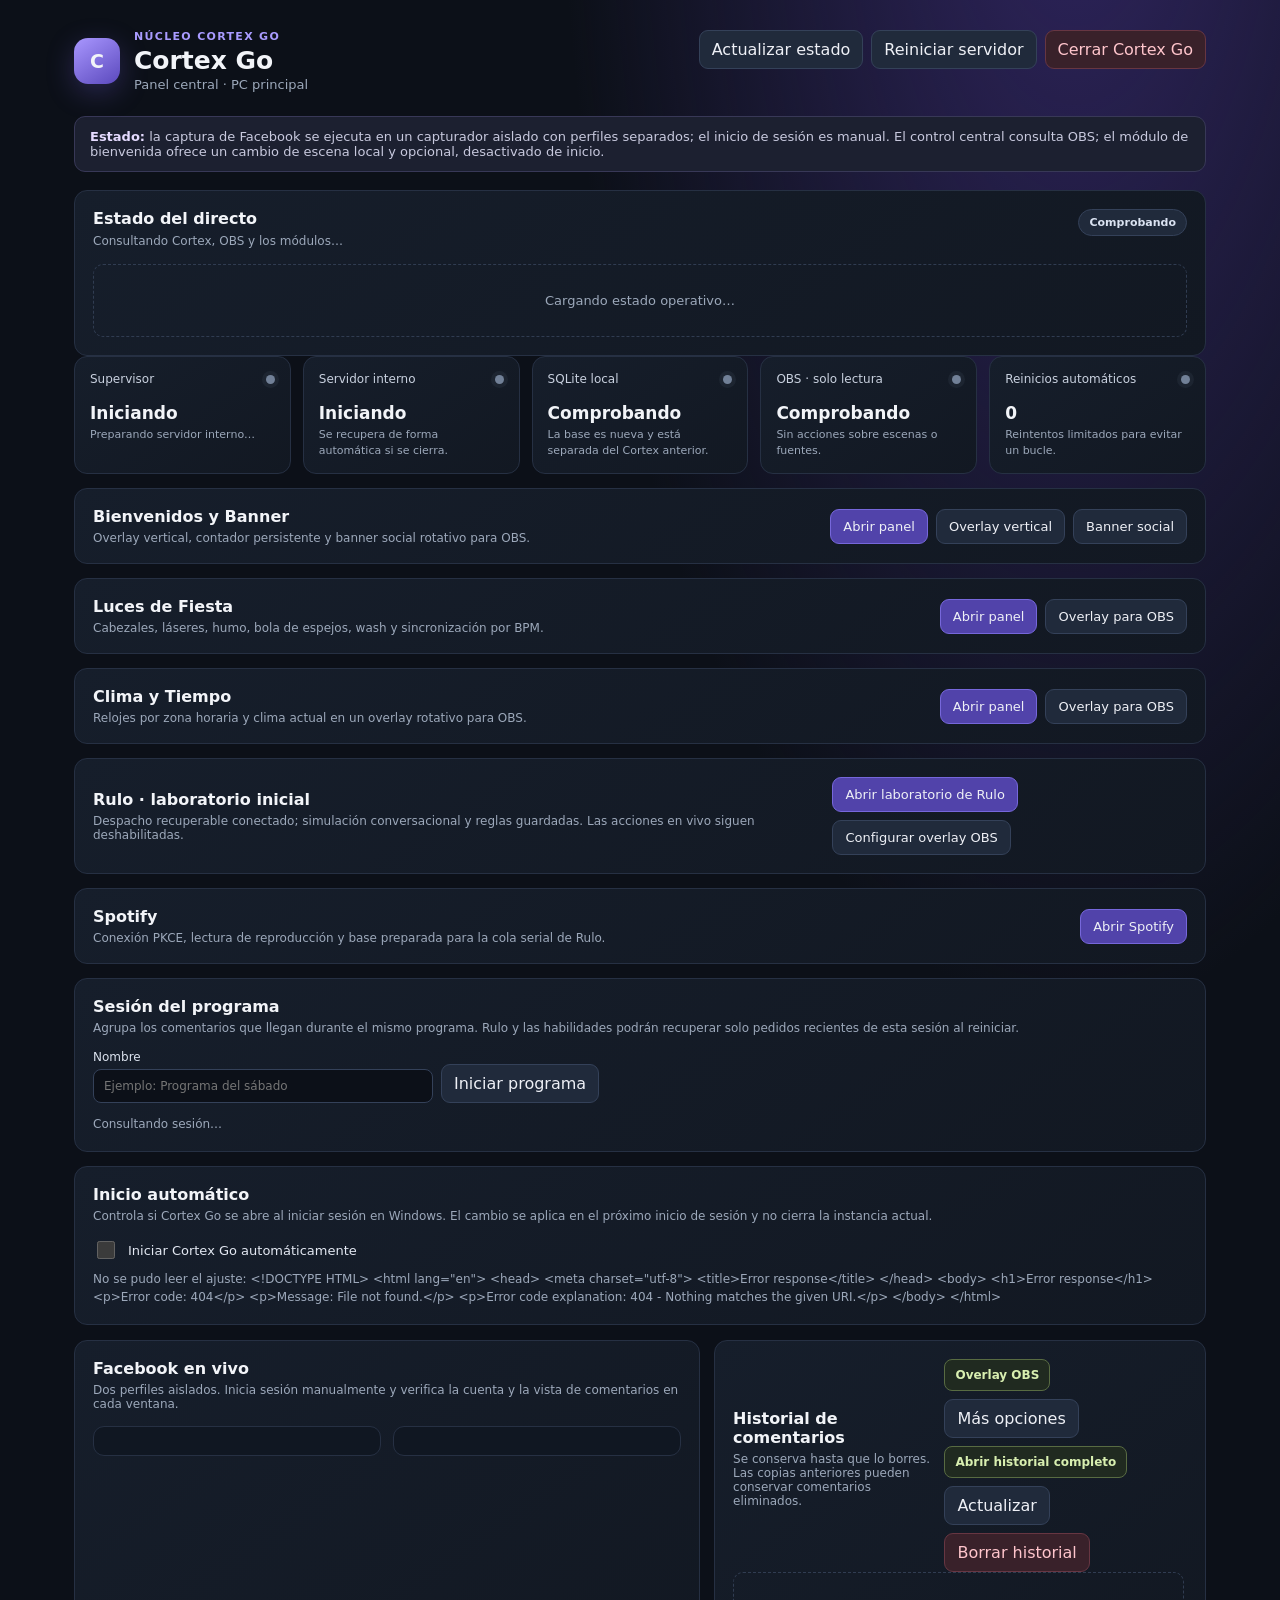
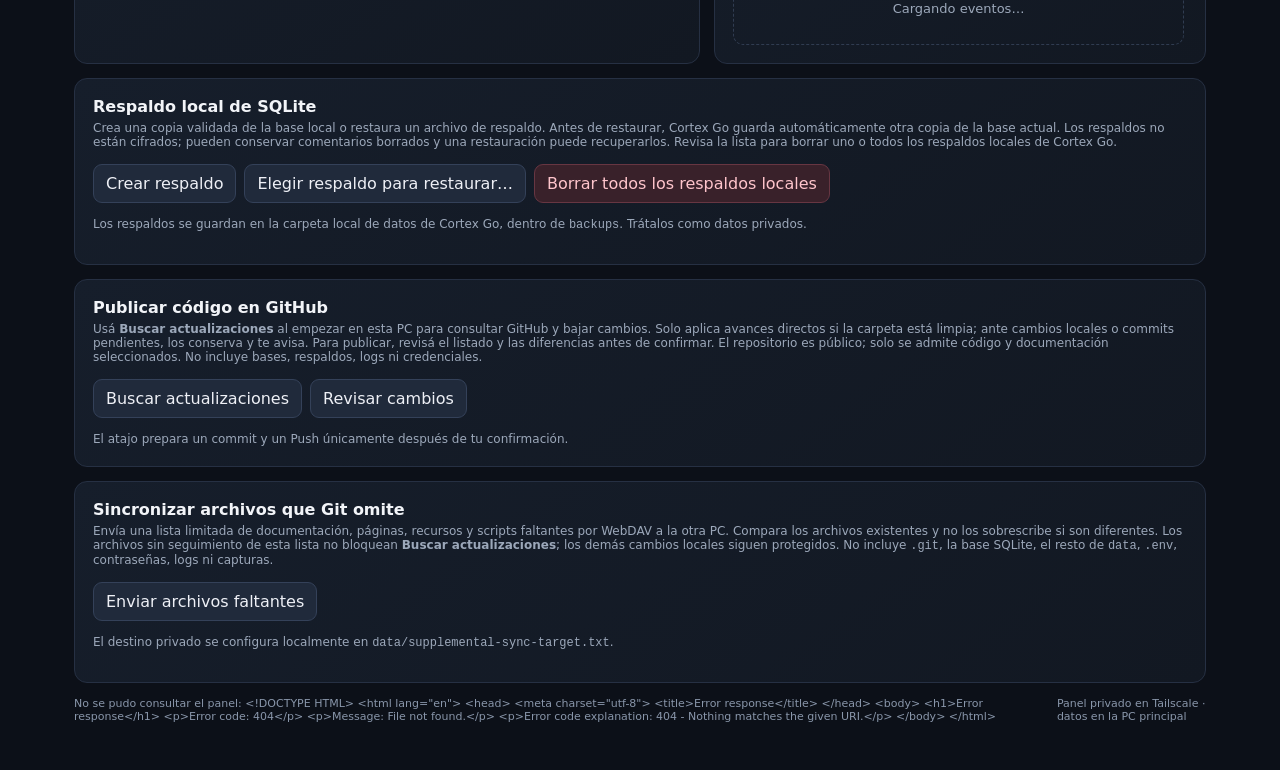
==== commit 75e343c2: "parte2-rulo-unified-overlay" ====
--- a/cmd/cortex-go/web/index.html
+++ b/cmd/cortex-go/web/index.html
@@ -134,8 +134,8 @@
   </section>
   <section class="panel backup-panel" aria-label="Sincronización de código con GitHub">
     <h2 class="panel-title">Publicar código en GitHub</h2>
-    <p class="panel-sub">Revisá el listado y las diferencias antes de confirmar. El repositorio es público; esta acción solo admite código y documentación seleccionados. No incluye bases, respaldos, logs ni credenciales.</p>
-    <div class="backup-actions"><button id="review-git">Revisar cambios</button></div>
+    <p class="panel-sub">Usá <strong>Buscar actualizaciones</strong> al empezar en esta PC para consultar GitHub y bajar cambios. Solo aplica avances directos si la carpeta está limpia; ante cambios locales o commits pendientes, los conserva y te avisa. Para publicar, revisá el listado y las diferencias antes de confirmar. El repositorio es público; solo se admite código y documentación seleccionados. No incluye bases, respaldos, logs ni credenciales.</p>
+    <div class="backup-actions"><button id="update-git" type="button">Buscar actualizaciones</button><button id="review-git" type="button">Revisar cambios</button></div>
     <p id="git-status" class="backup-status" role="status">El atajo prepara un commit y un Push únicamente después de tu confirmación.</p>
     <div id="git-review" class="git-review" hidden>
       <div id="git-summary" class="backup-status"></div>
@@ -144,6 +144,13 @@
       <label class="git-consent"><input id="git-confirm" type="checkbox"> Confirmo que revisé estos archivos y acepto publicarlos en GitHub.</label>
       <button id="publish-git" disabled>Crear commit y subir cambios</button>
     </div>
+  </section>
+  <section class="panel backup-panel" aria-label="Sincronización privada de archivos fuera de Git">
+    <h2 class="panel-title">Sincronizar archivos que Git omite</h2>
+    <p class="panel-sub">Envía una lista limitada de documentación, páginas, recursos y scripts faltantes por WebDAV a la otra PC. Compara los archivos existentes y no los sobrescribe si son diferentes. Los archivos sin seguimiento de esta lista no bloquean <strong>Buscar actualizaciones</strong>; los demás cambios locales siguen protegidos. No incluye <code>.git</code>, la base SQLite, el resto de <code>data</code>, <code>.env</code>, contraseñas, logs ni capturas.</p>
+    <div class="backup-actions"><button id="sync-supplemental" type="button">Enviar archivos faltantes</button></div>
+    <p id="supplemental-sync-status" class="backup-status" role="status" aria-live="polite">El destino privado se configura localmente en <code>data/supplemental-sync-target.txt</code>.</p>
+    <div id="supplemental-sync-files" class="backup-list" aria-label="Resultado de sincronización privada"></div>
   </section>
   <footer class="footer"><span id="last-update">Estado aún no consultado</span><span>Panel privado en Tailscale · datos en la PC principal</span></footer>
 </main>
@@ -179,6 +186,10 @@
 function updateGitPublishButton(){ $('publish-git').disabled=!currentGitPreview||!currentGitPreview.canPublish||!$('git-confirm').checked||!$('git-message').value.trim() }
 async function reviewGitChanges(){const button=$('review-git');button.disabled=true;$('git-status').textContent='Revisando archivos locales…';$('git-review').hidden=true;try{const preview=await request('/api/git/preview');currentGitPreview=preview;$('git-review').hidden=false;$('git-summary').textContent=`Repositorio público: ${preview.repository} · rama ${preview.branch} · ${preview.message}`;const list=$('git-files');list.replaceChildren();for(const change of preview.changes){const details=document.createElement('details');details.className='git-file';const summary=document.createElement('summary');summary.textContent=`${change.status} · ${change.path}${change.canPublish?'':' · BLOQUEADO'}`;details.append(summary);if(change.review){const note=document.createElement('p');note.className='backup-status';note.textContent=change.review;details.append(note)}if(change.previewDiff){const diff=document.createElement('pre');diff.textContent=change.previewDiff;details.append(diff)}list.append(details)}$('git-status').textContent=preview.canPublish?'Revisá cada archivo y su diferencia antes de confirmar.':preview.message;$('git-confirm').checked=false;$('git-message').value='';updateGitPublishButton()}catch(error){currentGitPreview=null;$('git-review').hidden=true;$('git-status').textContent=error.message;toast(error.message)}finally{button.disabled=false}}
 $('review-git').addEventListener('click',reviewGitChanges);
+async function updateGitFromRemote(){const button=$('update-git');button.disabled=true;$('git-status').textContent='Consultando GitHub y comprobando la carpeta local…';try{const result=await request('/api/git/update','POST',{});$('git-status').textContent=result.message;toast(result.message);if(result.state==='updated'){await reviewGitChanges();$('git-status').textContent=result.message}}catch(error){$('git-status').textContent=error.message;toast(error.message)}finally{button.disabled=false}}
+$('update-git').addEventListener('click',updateGitFromRemote);
+async function syncSupplementalFiles(){const button=$('sync-supplemental');button.disabled=true;$('supplemental-sync-status').textContent='Comparando la lista permitida con la carpeta WebDAV…';const list=$('supplemental-sync-files');list.replaceChildren();try{const result=await request('/api/sync/supplemental','POST',{});$('supplemental-sync-status').textContent=result.message;const labels={uploaded:'Enviado',identical:'Ya estaba igual',conflict:'Diferente; conservado',missing_local:'No existe en esta PC',failed:'No se pudo sincronizar'};for(const file of result.files||[]){const row=document.createElement('div');row.className='backup-entry';const info=document.createElement('div');info.className='backup-entry-info';const name=document.createElement('strong');name.textContent=file.path;const detail=document.createElement('span');detail.textContent=`${labels[file.state]||file.state}${file.detail?' · '+file.detail:''}`;info.append(name,detail);row.append(info);list.append(row)}toast(result.message)}catch(error){$('supplemental-sync-status').textContent=error.message;toast(error.message)}finally{button.disabled=false}}
+$('sync-supplemental').addEventListener('click',syncSupplementalFiles);
 $('git-confirm').addEventListener('change',updateGitPublishButton);
 $('git-message').addEventListener('input',updateGitPublishButton);
 $('publish-git').addEventListener('click',async event=>{if(!currentGitPreview||!currentGitPreview.canPublish)return;const files=currentGitPreview.changes.filter(change=>change.canPublish).map(change=>change.path);if(!confirm(`Esto creará un commit y publicará ${files.length} archivo(s) en el repositorio público ${currentGitPreview.repository}. ¿Continuar?`))return;const button=event.currentTarget;button.disabled=true;$('git-status').textContent='Creando commit y enviándolo a GitHub…';try{const result=await request('/api/git/publish','POST',{message:$('git-message').value,snapshot:currentGitPreview.snapshot,files,confirmPublic:$('git-confirm').checked});$('git-status').textContent=`${result.message} Commit ${result.commit}.`;$('git-message').value='';$('git-confirm').checked=false;toast('Cambios publicados en GitHub');await reviewGitChanges()}catch(error){$('git-status').textContent=error.message;toast(error.message)}finally{updateGitPublishButton()}});
